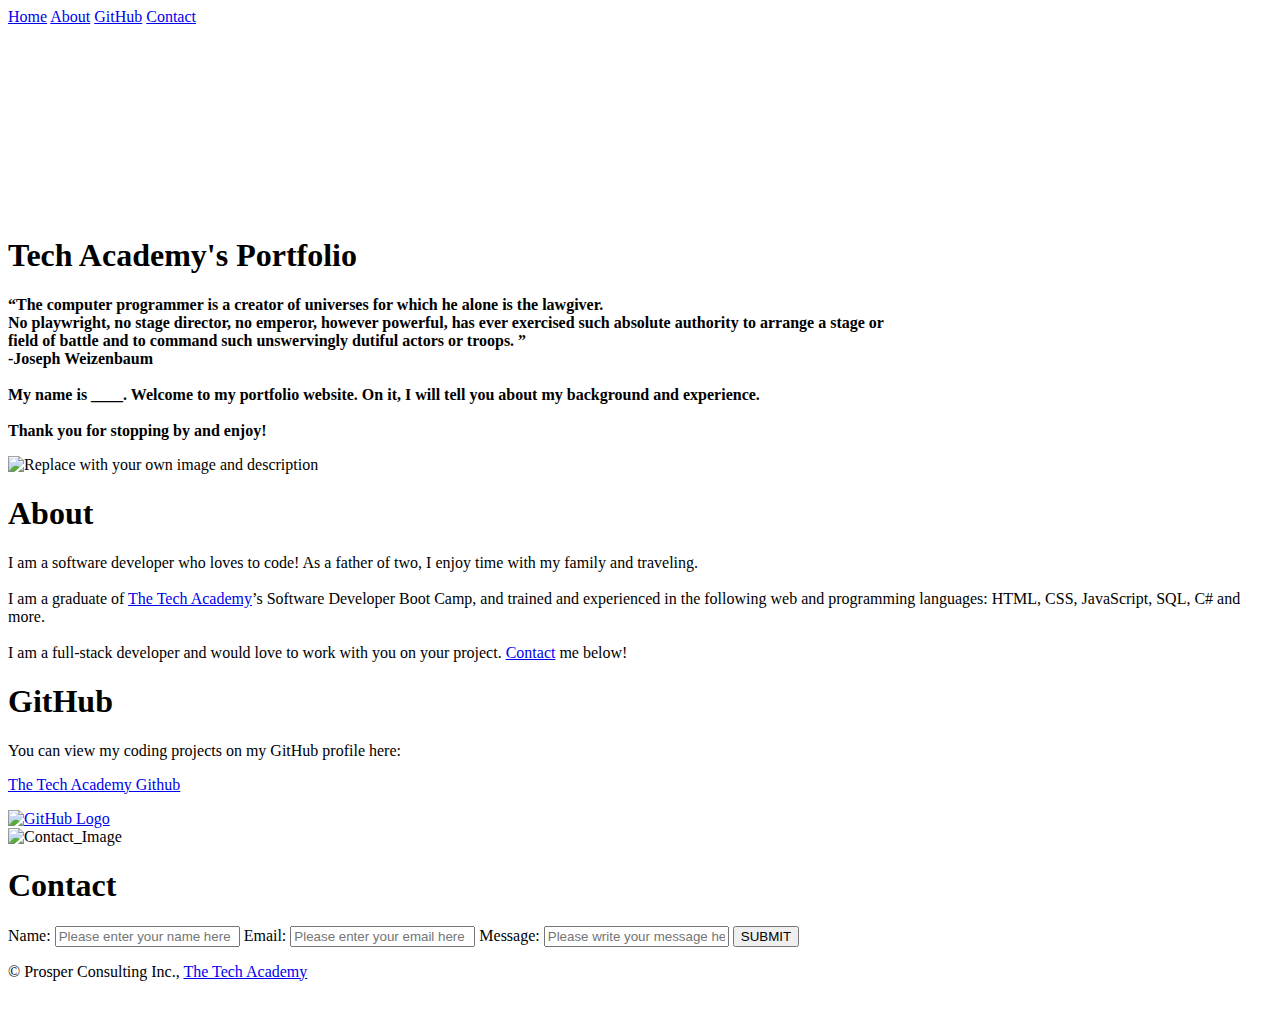
==== index.html @ 73185d6e "Add files via upload" ====
<!DOCTYPE html>
<html>
    <!--Head-->
    <head>
        <meta charset="UTF-8">
        <meta name="viewport" content="width=device-width" />
        <title>Tech Academy Portfolio</title>
        <link rel="stylesheet" type="text/css" href="stylesheet/portfolio.css">
    </head>

    <!--Body-->
    <body class="Background">
        
        <!--Navbar-->
        <div class="Navbar">
            <a class="active" href="#Home">Home</a>
            <a href="#About">About</a>
            <a href="#GitHub">GitHub</a>
            <a href="#Contact">Contact</a>
        </div>

        <!--Breaks inserted to add space between navbar and the first heading-->
        <br>
        <br>

        <!--Background video-->
        <div id="Home">
            <video autoplay muted loop id="Typing_Video">
                <source src="images/video/Typing.mp4" type="video/mp4">
                <!--Display message if video fails to run-->
                Your browser does not support HTML5 video.
            </video>
        </div>

        <!--Video text-->
        <div class="Video_Text">
            <h1 class="white-text">Tech Academy's Portfolio</h1>
            <strong>
                <p class="center">
                    <q>The computer programmer is a creator of universes for which he alone is the lawgiver.
                        <br>No playwright, no stage director, no emperor, however powerful, has ever exercised such absolute authority to arrange a stage or
                        <br>field of battle and to command such unswervingly dutiful actors or troops.
                    </q>
                    <br> -Joseph Weizenbaum
                    <br>
                    <br> My name is ____. Welcome to my portfolio website. On it, I will tell you about my background and experience.
                    <br>
                    <br> Thank you for stopping by and enjoy! 
                </p>
            </strong>
        </div>

        <!--About section-->
        <div class="Row" id="About">
            <!--Left column-->
            <div class="Column_2">
                <img src="images/work.jpg" alt="Replace with your own image and description">
            </div>
            <!--Right column-->
            <div class="Column_1">
                <h1>About</h1>
                <p>
                    I am a software developer who loves to code! As a father of two, I enjoy time with my family and traveling. 
                    <br>
                    <br>I am a graduate of <a href="https://www.learncodinganywhere.com" target="_blank">The Tech Academy</a>’s Software Developer Boot Camp, and trained and experienced in the following web and programming languages: HTML, CSS, JavaScript, SQL, C# and more. 
                    <br>
                    <br>I am a full-stack developer and would love to work with you on your project. <a href="#Contact">Contact</a> me below!
                </p>
            </div>
        </div>

        <!--GitHub section-->
        <div class="Row" id="GitHub">
            <!--Left column-->
            <div class="Column_1">
                <h1>GitHub</h1>
                <p>
                    You can view my coding projects on my GitHub profile here:
                    <br>
                    <p class="center"><a href="https://github.com/the-tech-academy" target="_blank">The Tech Academy Github</a></p>
                </p>
            </div>
            <!--Right column-->
            <div class="Column_2">
                <a href="https://github.com/the-tech-academy" target="_blank"><img src="images/github.png" alt="GitHub Logo"></a>
            </div>
        </div>

        <!--Contact section-->
        <div class="Row" id="Contact">
            <!--Contact image, left column-->
            <div class="Column_2 Column_tall">
                <img src="images/Contact.jpg" alt="Contact_Image">
            </div>
            <!--Contact form, right column-->
            <div class="Column_1 Column_tall">
                <h1>Contact</h1>
                <!--This specifies where and how to send the form data; we are leaving it blank-->
                <form action="https://formspree.io/f/mrgolqyv" method="POST">
                    <label>Name:</label>
                        <input type="text" placeholder="Please enter your name here">
                    <label>Email:</label>
                        <input type="text" id="Email" name="Email" placeholder="Please enter your email here">
                    <label>Message:</label>
                        <input type="text" id="Message" name="Message" placeholder="Please write your message here">
                        <input type="submit" value="SUBMIT">
                </form>
            </div>
        </div>

        <!--Footer section-->
        <footer>
            <p>
                <p class="center">&copy Prosper Consulting Inc., <a href="https://www.learncodinganywhere.com/" target="_blank">The Tech Academy</a></p>
                <br>
            </p>
        </footer>
    </body>
<script>'undefined'=== typeof _trfq || (window._trfq = []);'undefined'=== typeof _trfd && (window._trfd=[]),_trfd.push({'tccl.baseHost':'secureserver.net'},{'ap':'cpsh'},{'server':'a2plcpnl0302'},{'dcenter':'a2'},{'cp_id':'6828831'}) // Monitoring performance to make your website faster. If you want to opt-out, please contact web hosting support.</script><script src='https://img1.wsimg.com/traffic-assets/js/tccl.min.js'></script></html>
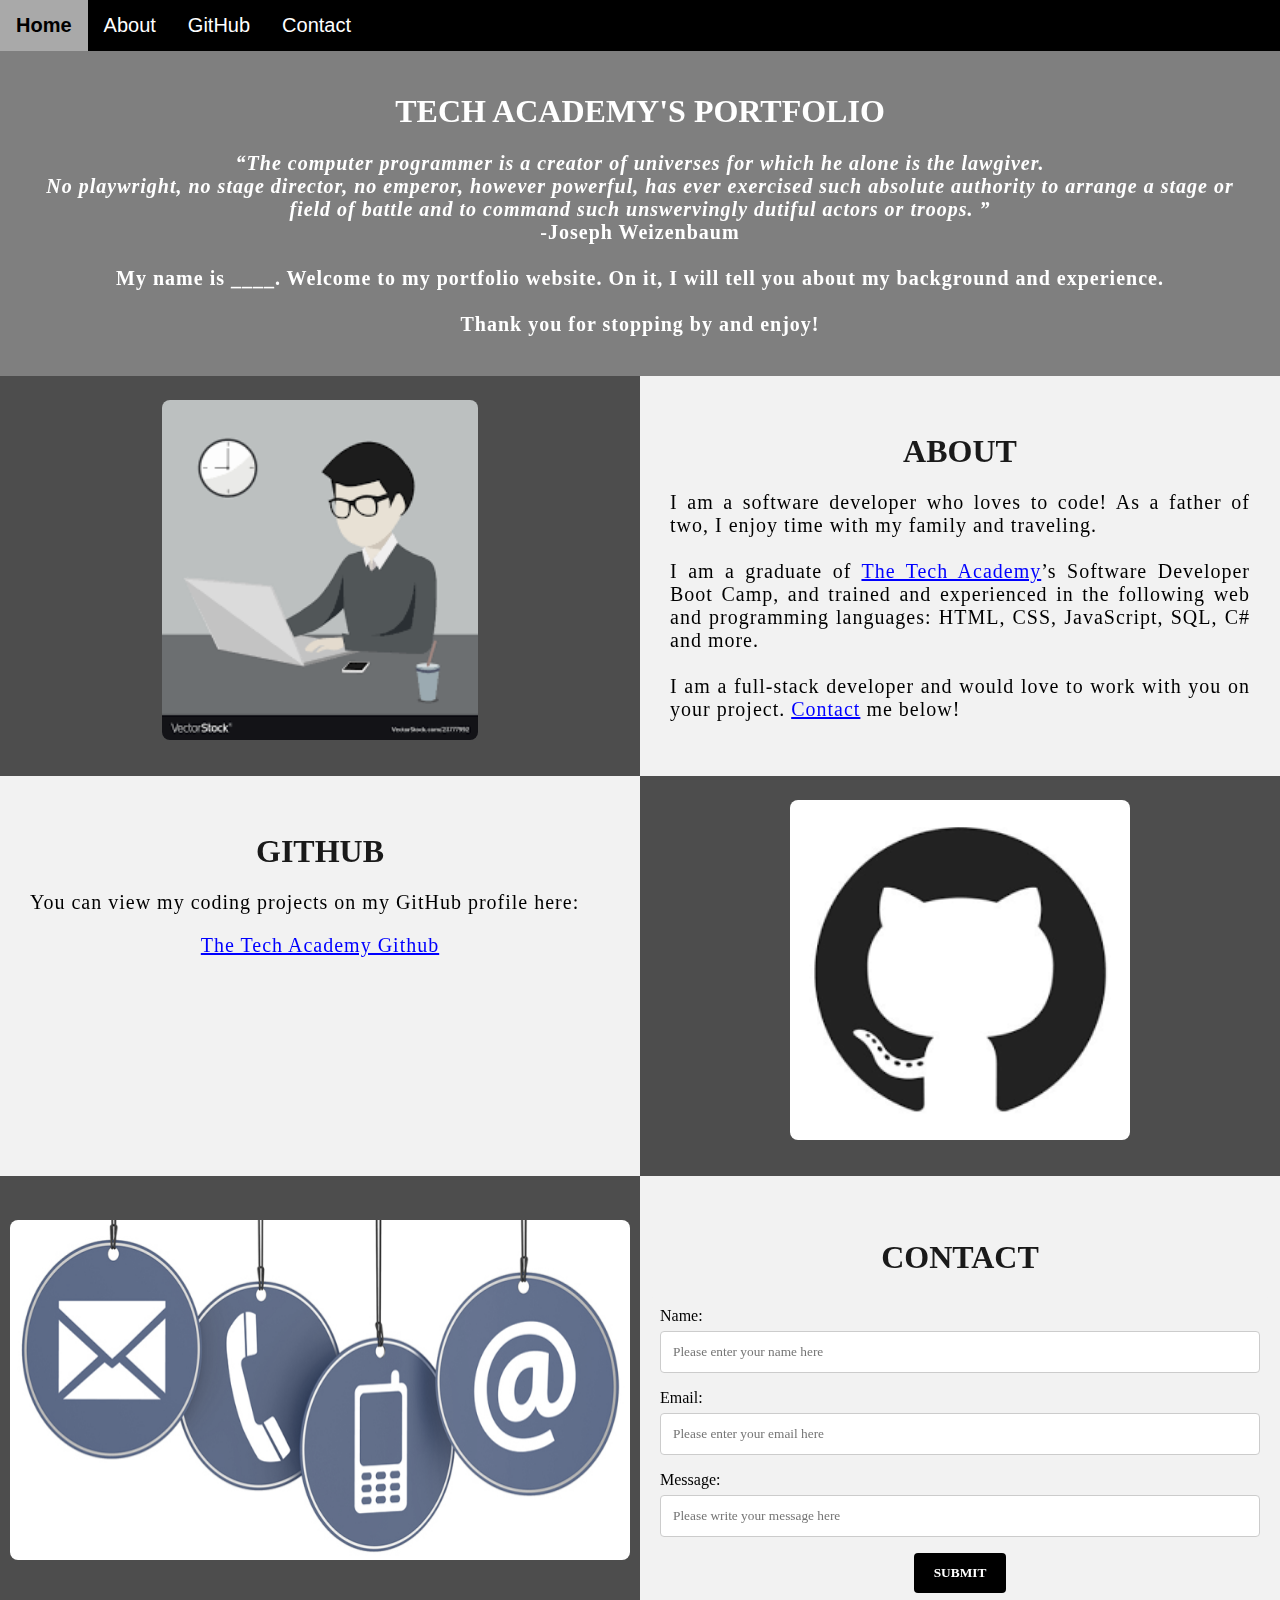
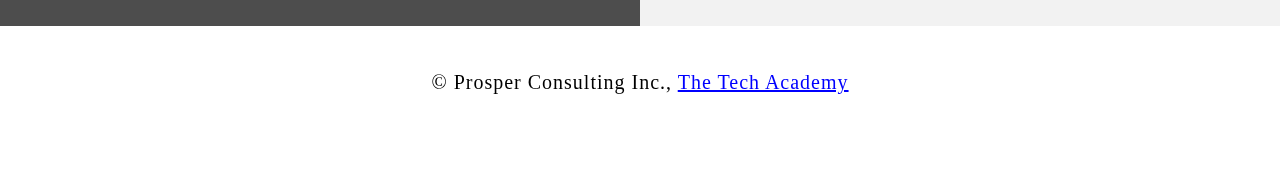
==== commit a23039f3: "img edit" ====
--- a/index.html
+++ b/index.html
@@ -90,7 +90,7 @@
         <div class="Row" id="Contact">
             <!--Contact image, left column-->
             <div class="Column_2 Column_tall">
-                <img src="images/Contact.jpg" alt="Contact_Image">
+                <img src="images/contact.jpg" alt="Contact_Image">
             </div>
             <!--Contact form, right column-->
             <div class="Column_1 Column_tall">
--- a/stylesheet/portfolio.css
+++ b/stylesheet/portfolio.css
@@ -0,0 +1,288 @@
+/***** GENERAL STYLING *****/
+/* Body */
+body {
+    margin: 0%  /* This ensures our site displays all the way to the edge of the browser screen */
+}
+
+/* Heading 1 elements */
+h1 {
+    text-transform: uppercase; /* Capitalizing all h1 headings */
+    font-family: "Trebuchet MS", Optima; /* Sets the font family of all h1 headings */
+    text-align: center; /* Centering all h1 elements */
+    margin-top: 3%; /* Adds a small margin above h1 elements */
+    color: #1a1a1a; 
+}
+
+/* Heading 1 element hover effect */
+h1:hover {
+    filter: grayscale(5%); /* Adds a slightly gray filter to the h1 headings when hovered over */
+    transform: scale(1.1); /* When the h1 elements are hovered over they increase in size by 1.1 */
+    transition: transform 1s; /* This causes the transformation to last 1 second */
+}
+
+/* Styling for portfolio title text */
+.white-text {
+    color: #fff; /* This is used to change the color of the portfolio title text */
+}
+
+/* Paragraph elements */
+p {
+    font-family: Perpetua, Rockwell Extra Bold;
+    text-align: justify; /* Justify text within paragraph elements */
+    letter-spacing: 1px; /* This expands the text slightly */
+    font-size: 20px;
+    padding-left: 20px; /* Adds padding to the left of the paragraph element */
+    padding-right: 20px; /* Adds padding to the right of the paragraph element */
+}
+
+/* Paragraph element hover effect */
+p:hover {
+	color: #00004d;	/* Color changes when paragraph elements are hovered over */
+    transition: transform 1s; /* This makes the transform effect last 1 second */
+	transform: scale(1.01); /* This makes the paragraphs increase slightly in size when hovered over */
+}
+
+/* Center class - this applies to all elements with the class "center" */
+.center {
+    text-align: center; /* This center aligns the text */
+}
+
+/* Center class hover effect - This only affects the quote, github link, and footer */
+.center:hover {
+    transition: transform 2s; /* This makes the transform effect last 2 seconds */
+    transform: scale(1.1); /* This makes the elements with class "center" increase in size by 1.1 when hovered over */
+}
+
+/* Anchor elements */
+a {
+    color: blue; /* This ensures all links are blue */
+}
+
+/* Quotation elements */
+q {
+    font-style: italic; /* This makes the quote italicized */
+}
+
+/* Image elements */
+img {
+    filter: grayscale(75%); /* This rids our pictures of 75% of their color */
+    border-radius: 8px; /* Gives all images slightly rounded corners */
+    max-width: 100%; /* Ensures all images stay within the width of their container */
+    height: 340px; /* Sets the height of all images */
+    display: block; /* By specifying block display we can ensure our images are able to be centered */
+    margin-left: auto; /* In combination with "margin-right: auto" this centers all images */
+    margin-right: auto;
+}
+
+/* Image element hover effects */
+img:hover {
+	filter: grayscale(5%);  /* Brings back most of the image's color when hovered over */
+    transition: transform 1s; /* Transition lasts 1 second */
+	transform: scale(1.1); /* Image is increased slightly when hovered over */
+}
+
+/* The @media rule is used in media queries to apply different styles for different media/types of devices */
+/* On screens 576px and smaller the images will be 100px tall and centered vertically in the column */
+@media screen and (max-width: 576px) {
+    img {
+        height: 100px;
+        margin-top: 150px;
+    }
+}
+
+/* Styling for footer element */
+footer {
+    padding: 2%; /* This gives the footer padding that is equal to 2% of the width of the element's area */
+    background-color: white;
+}
+/***** END OF GENERAL STYLING *****/
+
+/***** NAVBAR STYLING *****/
+.Navbar {
+    overflow: hidden; /* This ensures that any content that overflows beyond the boundary of our nav bar is not displayed */
+    background-color: black; /* This colors the navbar black */
+    position: fixed; /* This keeps the navbar at the top of the screen as we scroll */
+    top: 0; /* This ensures no space is displayed above the navbar */
+    width: 100%; /* This makes the navbar span the entire width of the page */
+    z-index: 1; /* This ensures other elements don't display over the navbar */
+    -webkit-animation: moveNav 5s; /* This applies the moveNav animation below for Safari 4.0 - 8.0 */
+    animation: moveNav 5s; /* This applies the moveNav animation for all other browsers */
+}
+
+/* moveNav animation effect for moving the nav bar in from the left of the screen */
+@keyframes moveNav {
+    from {left: -100vw;} /* The navbar is starting off screen to the left */
+    to {left: 0vw;} /* This moves the navbar into place on the screen */
+}
+
+/* Navbar links */
+.Navbar a {
+    float: left; /* This specifies that the text floats on the left on the navbar */
+    display: block; /* This ensures that other text will be displayed on the same line or row, instead of a new line */
+    color: white; /* This is the font color for text on our navbar */
+    padding: 14px 16px; /* This adds padding around our text */
+    text-decoration: none; /* This gets rid of the underlines under the text on our navbar */
+    font-family: Avant Garde, Helvetica; /* This specifies the font family for text on our navbar */
+    font-size: 20px; /* This specifies the font size for text on our navbar */
+    text-align: center; /* This centers the text within its container */
+    position: relative; /* This sets the text relative to its normal positioning, allowing us to use the animation below */
+    -webkit-animation: moveNavText 5.75s; /* Animation for Safari 4.0 - 8.0 */
+    animation: moveNavText 5.75s; /* Applies the moveNavText animation for 5.75s */ 
+}
+
+/* moveNavText animation effect for moving the navbar text from above the view to the navbar */
+@keyframes moveNavText {
+    from {top: -100vw;} /* This sets the navbar text 100% above the viewport */
+    to {top: 0vw;} /* This lowers the navbar text onto the navbar */
+}
+
+/* Screens 576px and smaller will display navbar links equally distributed */
+@media screen and (max-width: 576px) {
+    .Navbar a{
+        width: 25%; /* This makes each link take up 1/4 of the navbar */
+        font-size: 12px;
+    }
+}
+
+/* Navbar hover effects */
+.Navbar a:hover {
+    background-color: #f4f4f4; /* Defines the background color that will display when you hover over the link */
+    color: black; /* This defines the font color that will display when navbar a elements are hovered over */
+    font-weight: bold; /* This makes the text on the navbar bold when hovered over */
+}
+
+/* Navbar home button */
+.Navbar a.active { /* This targets the a element on the navbar with the "active" class */
+    background-color: darkgray;
+}
+/***** END OF NAVBAR STYLING *****/
+
+/***** VIDEO STYLING *****/
+/* Formatting for background video */
+#Typing_Video {
+    position: fixed; /* This fixes the video to the page */
+    right: 0; /* This ensures there is no space between the edge of the video and the edge of the page */
+    bottom: 0; /* This ensures no space between the bottom of the video and the bottom of the page */
+    min-width: 100%; /* This ensures the video is displayed across the full width of the page */
+    z-index: -1; /* This places the video behind the other elements on the page */
+}
+
+/* Screens that are 576px and smaller will not display the background video */
+@media screen and (max-width: 576px) {
+    #Typing_Video {
+        display: none;
+    }
+}
+
+/* Texts over the video */
+.Video_Text {
+    background: rgba(0, 0, 0, 0.5); /* This provides a semi-transparent background for the text to sit over */
+    color: white; /* Makes the font color white */
+    width: 100%; /* Ensures the video-text container fills the width of the video */
+    padding: 20px; /* This adds padding around the video-text container so that the background goes slightly beyond the text */
+    position: relative; /* This sets the text relative to its normal positioning, allowing us to use the animation below */
+    -webkit-animation: moveVideoText 5.75s;
+    animation: moveVideoText 5.75s;
+}
+
+/* This animation effect causes the overlay video text to move up from the bottom of the page upon page load */
+@keyframes moveVideoText {
+    from {top: -100vw;} /* This sets the position of the video text to above the viewport */
+    to {top: 0vw;} /* This moves the video text to the normal positioning on the viewport */
+}
+/***** END OF VIDEO STYLING *****/
+
+/***** TABLE STYLING -  this section covers the styling of the columns and rows within the table *****/
+* { /* The asterisk is a universal selector that applies this effect to all elements on the page */
+    box-sizing: border-box; /* This creates a box with a border within which we will place most of our text */
+} 
+
+.Column_1 {
+    float: left;
+    width: 50%; /* This ensures the column takes up half of the page width */
+    padding: 10px;
+    padding-top: 3%; /* This ensures there is space between the top of the column and our headings */
+    height: 400px; /* This sets the height of the column to 400px -  this may need to be adjusted depending on the text you enter */
+    background-color: #f2f2f2; /* Sets the background color of the columns with class Column_1 */
+}
+
+/* Screens 576px and smaller will display a scroll bar if the text overflows the column height */
+@media screen and (max-width: 576px) {
+    .Column_1 {
+        overflow: auto;
+    }
+}
+
+.Column_2 {
+    float: left;
+    width: 50%;
+    padding: 10px;
+    padding-top: 1.9%;
+    height: 400px;
+    background-color: #4d4d4d;
+}
+
+/* This class is applied to the columns in the final row, overriding the height and padding to provide more room for the contact form  while keeping the rest of the formatting from Column_1 or Column_2 */
+.Column_tall {
+    padding-top: 3.5%;
+    height: 450px;
+}
+
+/* This inserts something after the content of selected elements (in this case the elements with class "Row") */
+.Row:after {
+	content: ""; /* By leaving this blank, we are allowing the footer (covered lower down) to be displayed - removing it makes the footer overwrite a column */
+	display: table; /* The display property specifies the type of display behavior; the table value tells the browser to treat the element as a table */
+	clear: both; /* This clears any other elements from floating on the left or the right of an element */
+}
+/***** END OF TABLE STYLING *****/
+
+/***** CONTACT FORM STYLING *****/
+/* input[type=text] targets all text input sections of the contact form */
+input[type=text] {
+    width: 100%; /* Each input box covers the full width of the container */
+    padding: 12px; /* Adds padding within the text box */
+    border: 1px solid #ccc; /* Setting a solid border and its color */
+    border-radius: 4px; /* Slightly rounds the corners of the text box border */
+    box-sizing: border-box; /* This creates a box with a border around the contact form input boxes */
+    margin-top: 6px; /* Adds a margin to the top of the text box */
+    margin-bottom: 16px; /* Adds a margin to the bottom of the text box */
+    resize: vertical; /* This allows the user to resize the text boxes vertically */
+    font-family: Perpetua, Rockwell Extra Bold;
+}
+
+/* Hover effects for input boxes */
+input[type=text]:hover {
+    box-shadow: 0 0 5px #00004d inset; /* This creates a blue shadow in the text box when hovered over by the user */
+}
+
+/* Submit button */
+input[type=submit] {
+    background-color: black; /* Sets the background color of the submit button to black */
+    color: white; /* Sets the font color of the Submit button to white */
+    font-weight: bold; /* Makes the font of the submit button bold */
+    padding: 12px 20px; /* Adds padding to the submit button */
+    border: none; /* Removes the border from the submit button */
+    border-radius: 4px; /* Gives the submit button the same rounded corners as the text boxes */
+    cursor: pointer; /* Changes the cursor to pointer when over the submit button */
+    display: block; /* Allows the submit button to be centered */
+    margin-left: auto; /* In combination with "margin-right: auto" this will center the submit button */
+    margin-right: auto;
+    font-family: Perpetua, Rockwell Extra Bold;
+}
+
+/* Hover effect for submit button */
+input[type=submit]:hover {
+    background-color: white; /* Turns the background of the submit button white when the user hovers over it */
+    color: black; /* Turns the font black when hovered over */
+    transform: scale(1.5); /* Makes the button increase 1.5 times in size */
+    transition: transform 1.5s; /* Makes the transform effect last 1.5 seconds */
+}
+
+/* Form element */
+form {
+    border-radius: 5px; /* Rounds the corners of the contact form */
+    background-color: #f2f2f2; 
+    padding: 10px; /* Adds padding to the contact form */
+    font-family: "Trebuchet MS", Optima;
+}
+/***** END OF CONTACT FORM STYLING *****/
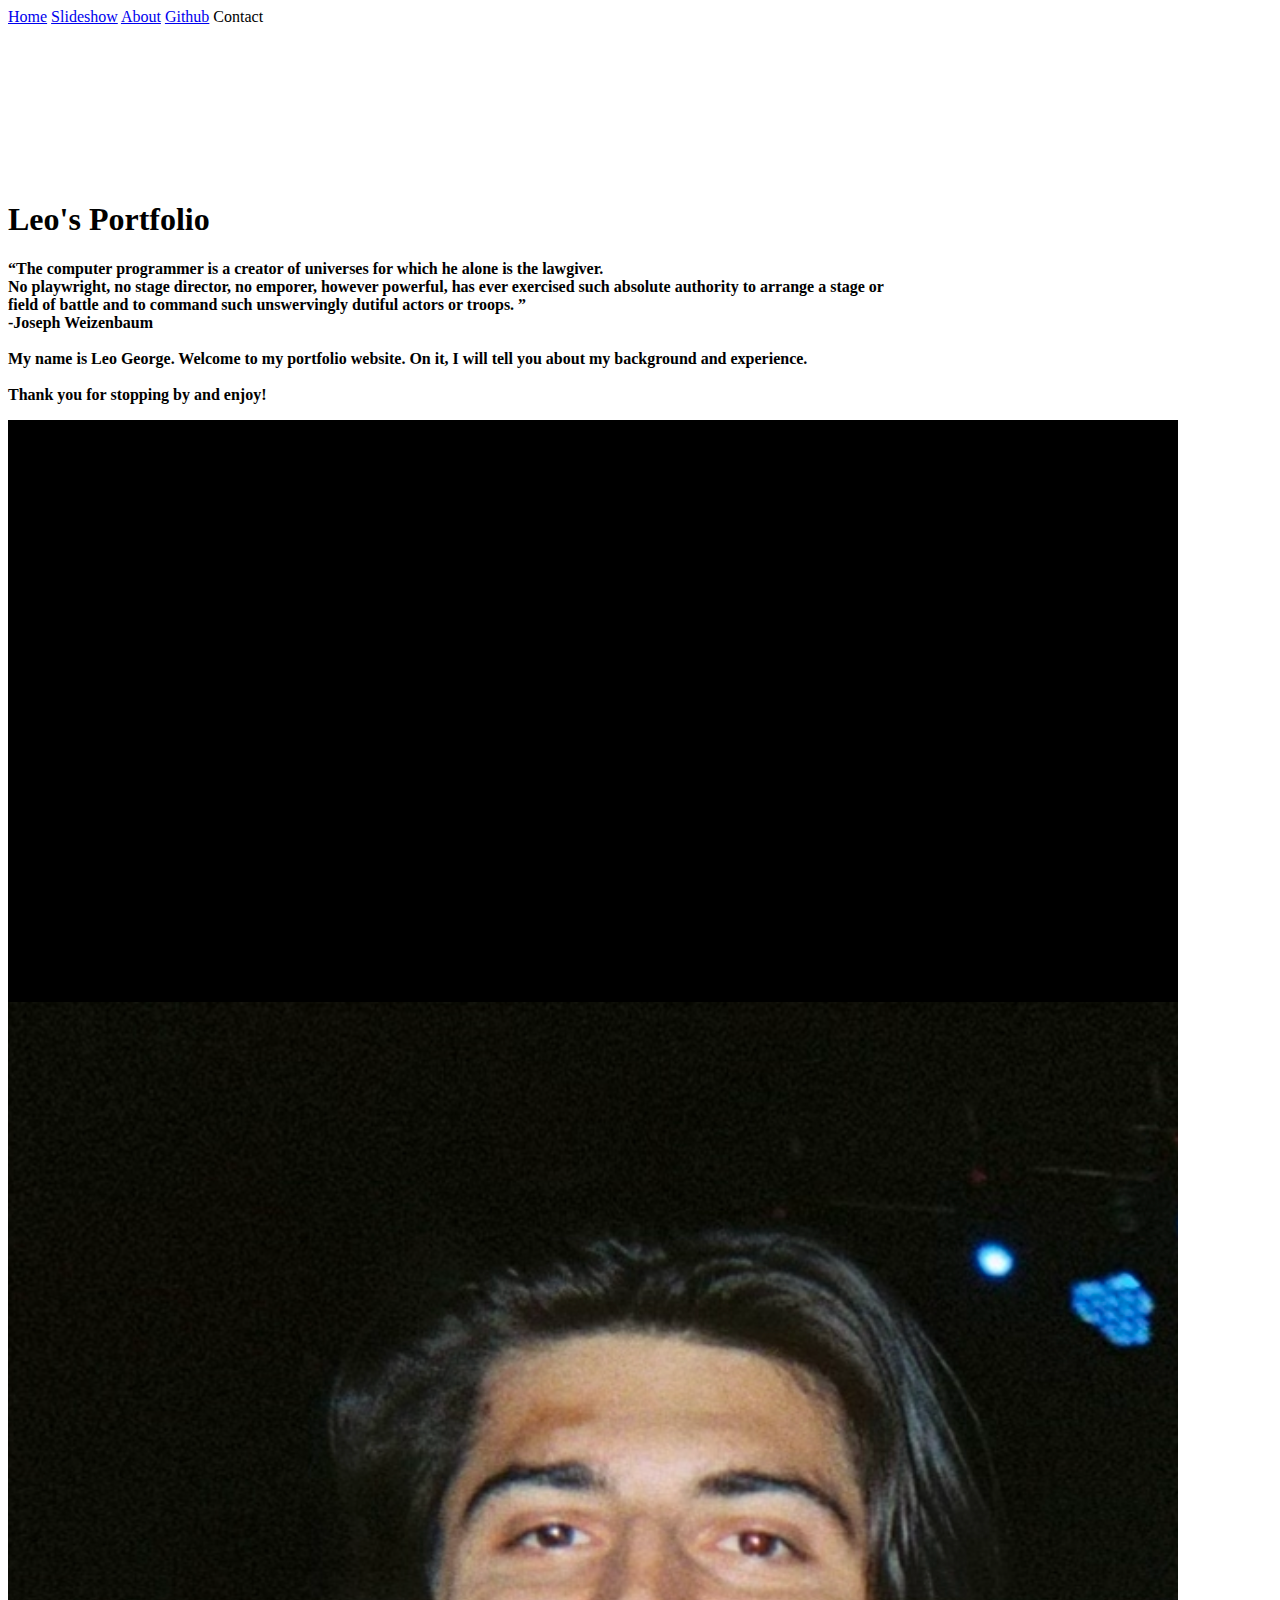
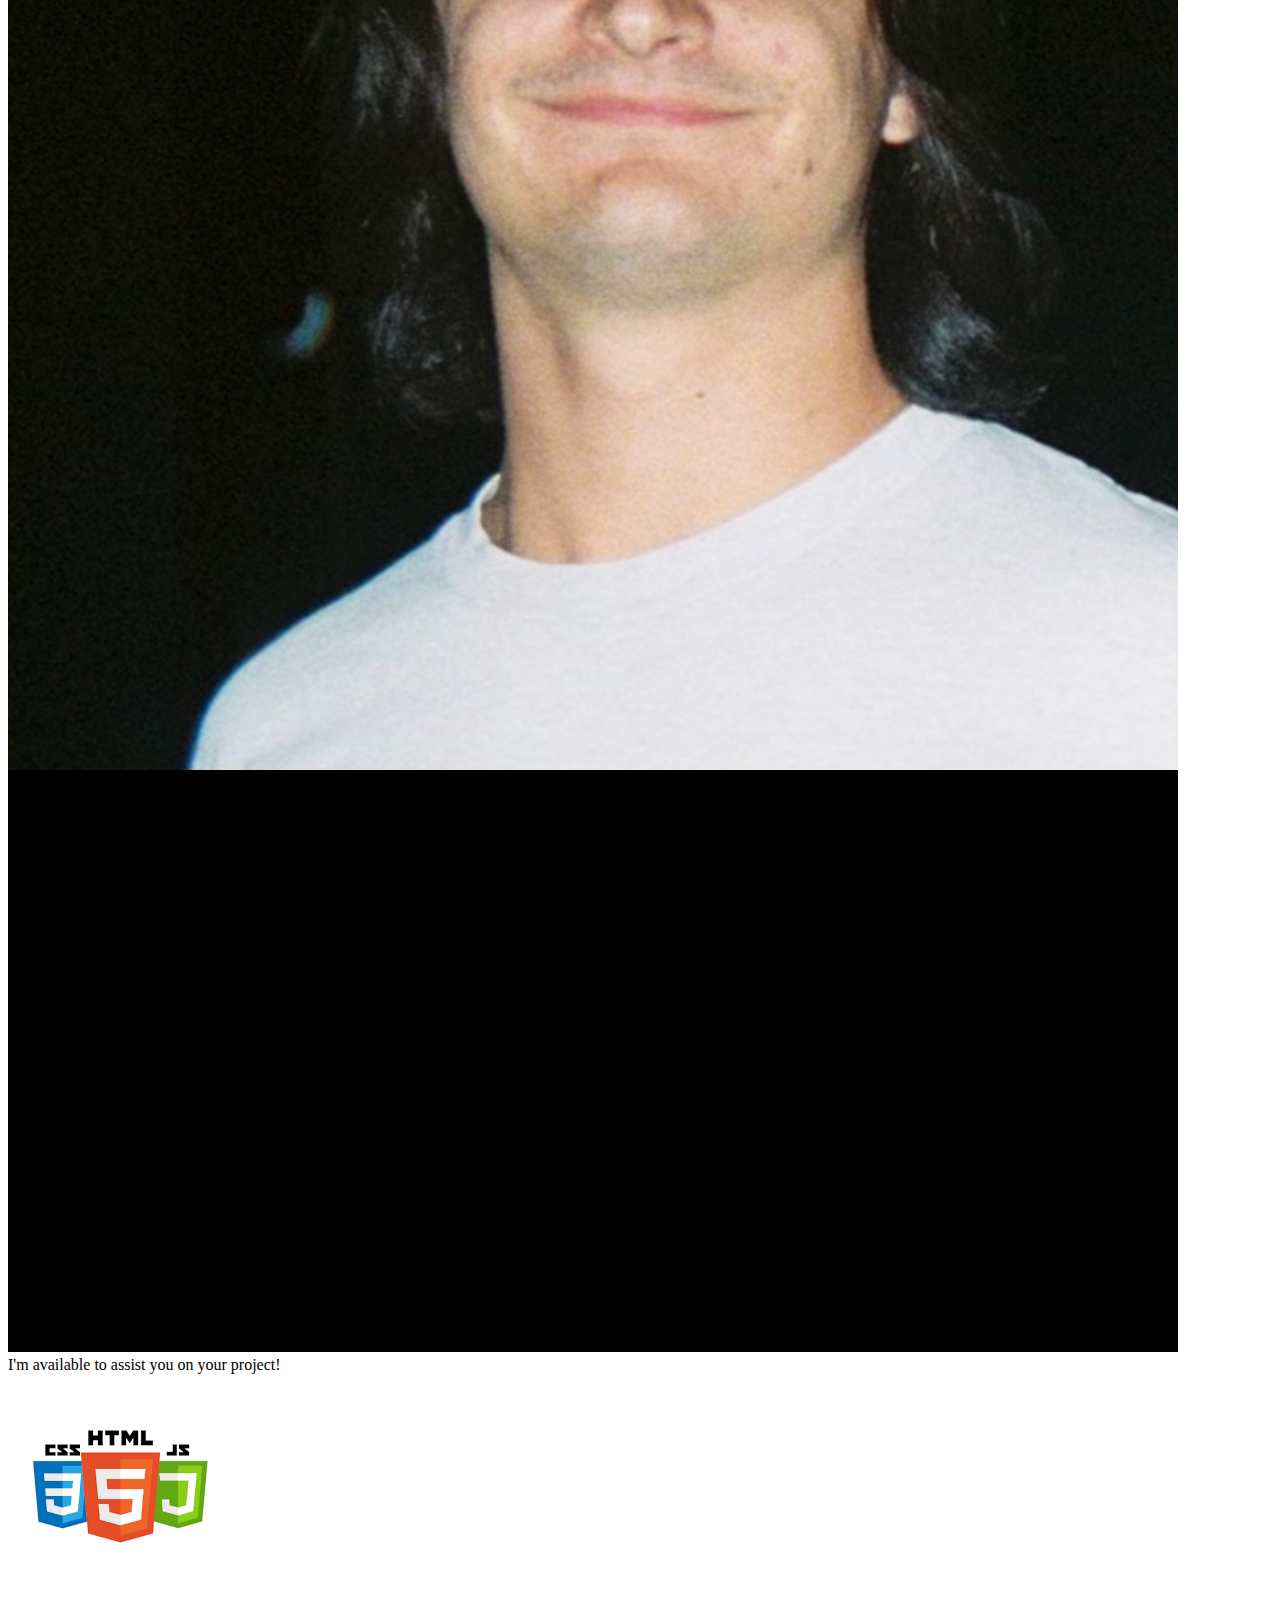
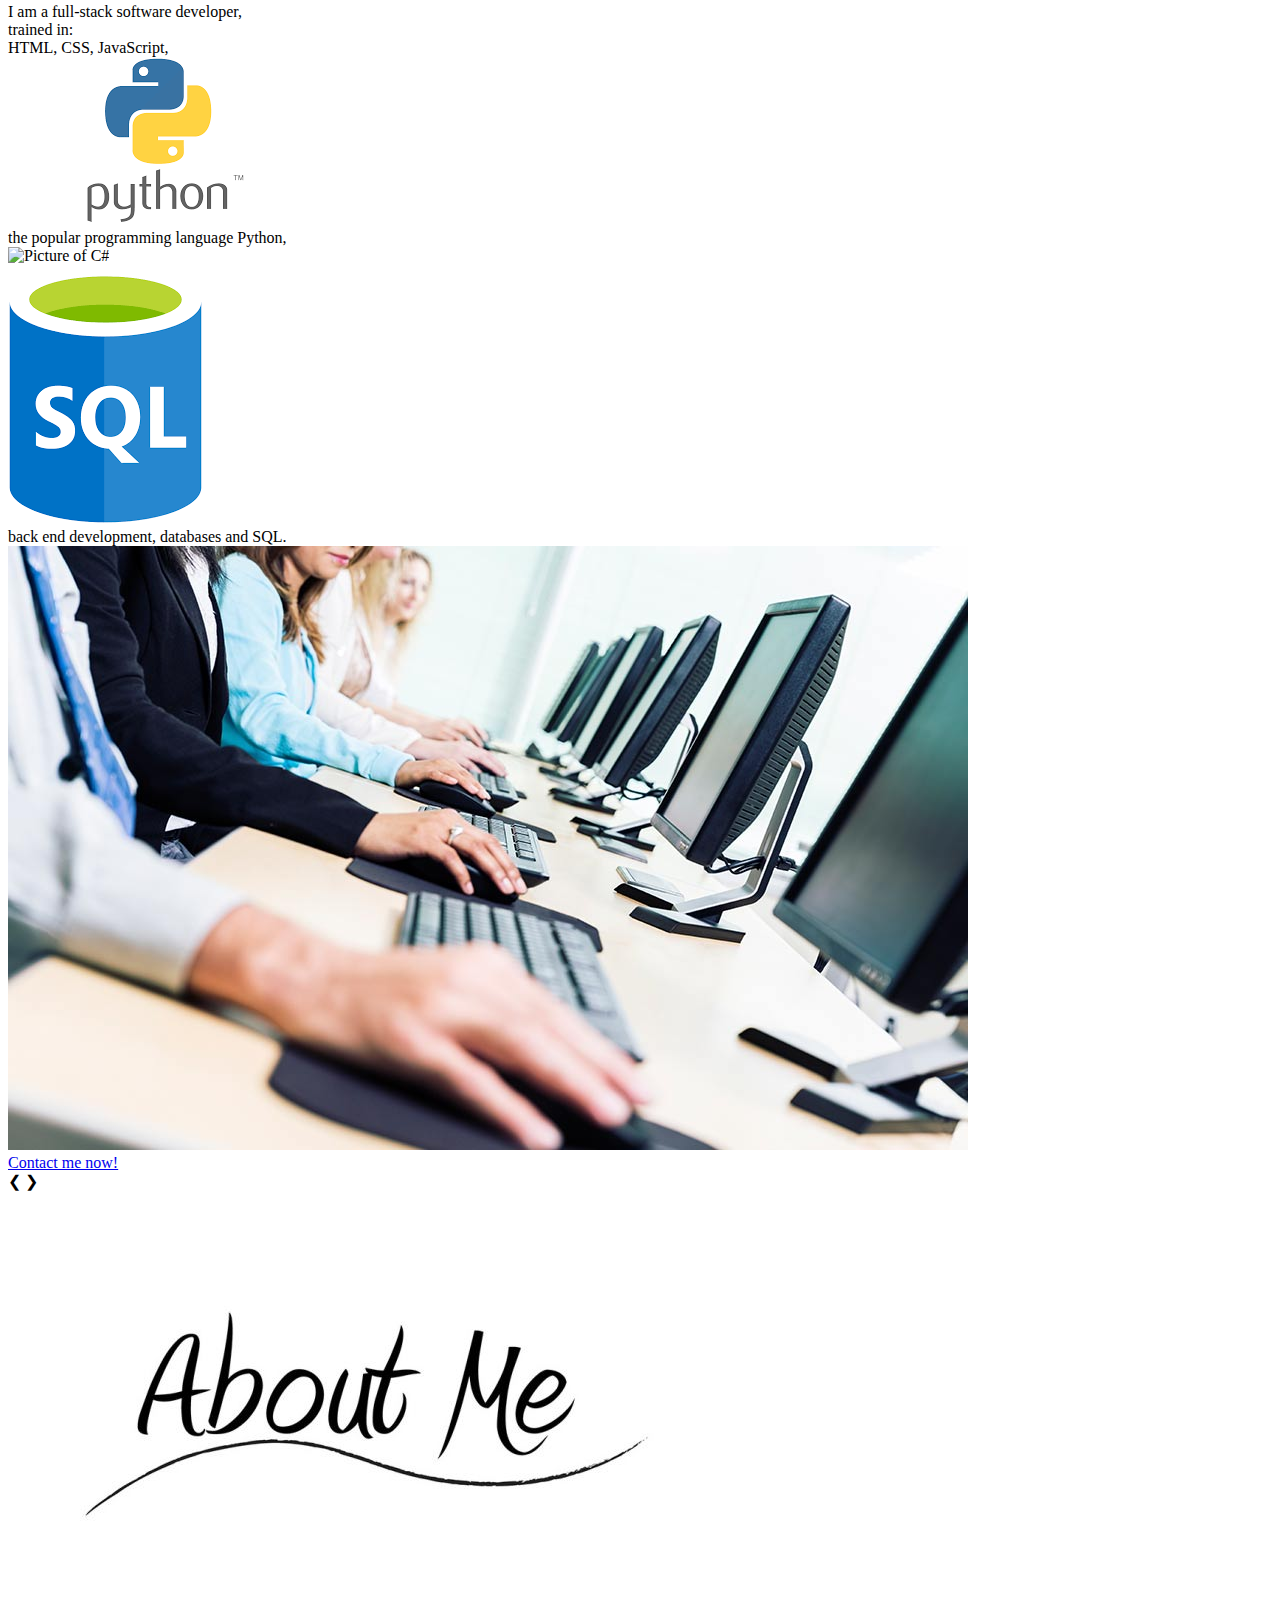
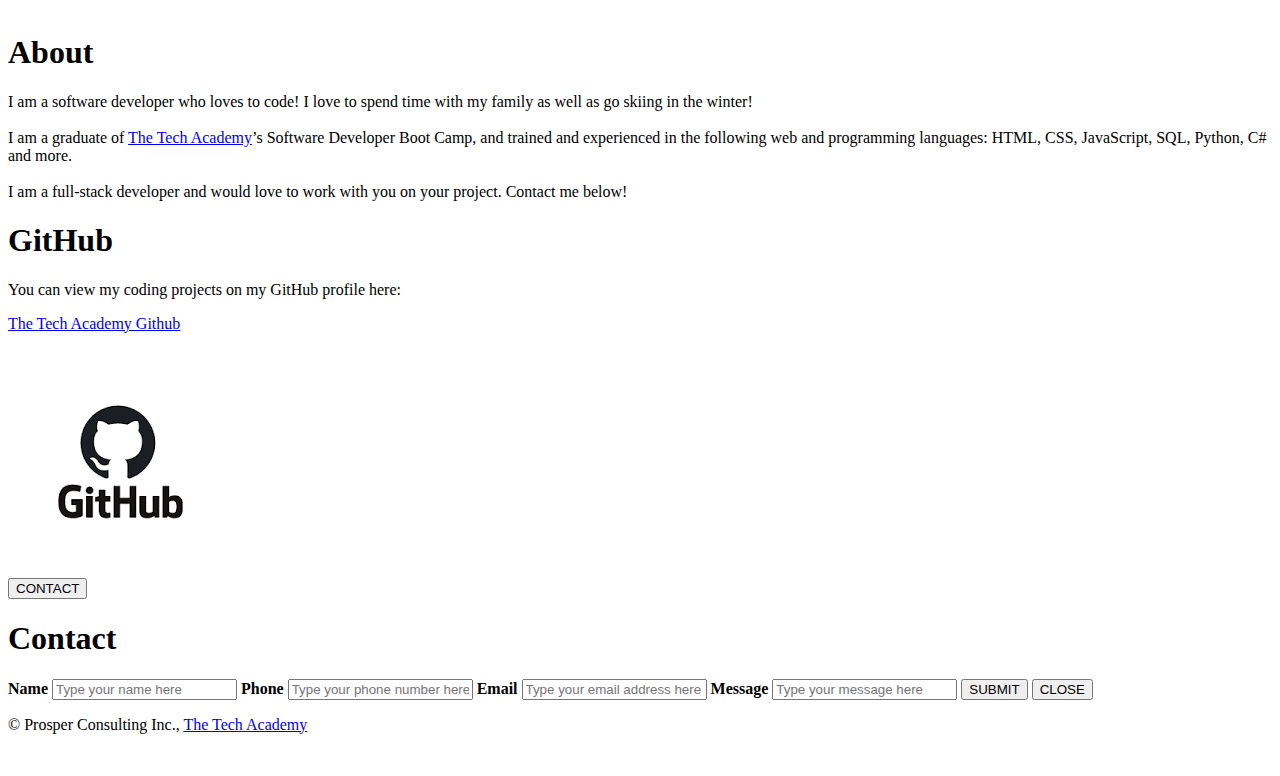
==== commit e335ac3d: "index.html" ====
--- a/index.html
+++ b/index.html
@@ -1,119 +1,169 @@
-<!DOCTYPE html>
-<html>
-    <!--Head-->
-    <head>
-        <meta charset="UTF-8">
-        <meta name="viewport" content="width=device-width" />
-        <title>Tech Academy Portfolio</title>
-        <link rel="stylesheet" type="text/css" href="stylesheet/portfolio.css">
-    </head>
-
-    <!--Body-->
-    <body class="Background">
-        
-        <!--Navbar-->
-        <div class="Navbar">
-            <a class="active" href="#Home">Home</a>
-            <a href="#About">About</a>
-            <a href="#GitHub">GitHub</a>
-            <a href="#Contact">Contact</a>
-        </div>
-
-        <!--Breaks inserted to add space between navbar and the first heading-->
-        <br>
-        <br>
-
-        <!--Background video-->
-        <div id="Home">
-            <video autoplay muted loop id="Typing_Video">
-                <source src="images/video/Typing.mp4" type="video/mp4">
-                <!--Display message if video fails to run-->
-                Your browser does not support HTML5 video.
-            </video>
-        </div>
-
-        <!--Video text-->
-        <div class="Video_Text">
-            <h1 class="white-text">Tech Academy's Portfolio</h1>
-            <strong>
-                <p class="center">
-                    <q>The computer programmer is a creator of universes for which he alone is the lawgiver.
-                        <br>No playwright, no stage director, no emperor, however powerful, has ever exercised such absolute authority to arrange a stage or
-                        <br>field of battle and to command such unswervingly dutiful actors or troops.
-                    </q>
-                    <br> -Joseph Weizenbaum
-                    <br>
-                    <br> My name is ____. Welcome to my portfolio website. On it, I will tell you about my background and experience.
-                    <br>
-                    <br> Thank you for stopping by and enjoy! 
-                </p>
-            </strong>
-        </div>
-
-        <!--About section-->
-        <div class="Row" id="About">
-            <!--Left column-->
-            <div class="Column_2">
-                <img src="images/work.jpg" alt="Replace with your own image and description">
-            </div>
-            <!--Right column-->
-            <div class="Column_1">
-                <h1>About</h1>
-                <p>
-                    I am a software developer who loves to code! As a father of two, I enjoy time with my family and traveling. 
-                    <br>
-                    <br>I am a graduate of <a href="https://www.learncodinganywhere.com" target="_blank">The Tech Academy</a>’s Software Developer Boot Camp, and trained and experienced in the following web and programming languages: HTML, CSS, JavaScript, SQL, C# and more. 
-                    <br>
-                    <br>I am a full-stack developer and would love to work with you on your project. <a href="#Contact">Contact</a> me below!
-                </p>
-            </div>
-        </div>
-
-        <!--GitHub section-->
-        <div class="Row" id="GitHub">
-            <!--Left column-->
-            <div class="Column_1">
-                <h1>GitHub</h1>
-                <p>
-                    You can view my coding projects on my GitHub profile here:
-                    <br>
-                    <p class="center"><a href="https://github.com/the-tech-academy" target="_blank">The Tech Academy Github</a></p>
-                </p>
-            </div>
-            <!--Right column-->
-            <div class="Column_2">
-                <a href="https://github.com/the-tech-academy" target="_blank"><img src="images/github.png" alt="GitHub Logo"></a>
-            </div>
-        </div>
-
-        <!--Contact section-->
-        <div class="Row" id="Contact">
-            <!--Contact image, left column-->
-            <div class="Column_2 Column_tall">
-                <img src="images/contact.jpg" alt="Contact_Image">
-            </div>
-            <!--Contact form, right column-->
-            <div class="Column_1 Column_tall">
-                <h1>Contact</h1>
-                <!--This specifies where and how to send the form data; we are leaving it blank-->
-                <form action="https://formspree.io/f/mrgolqyv" method="POST">
-                    <label>Name:</label>
-                        <input type="text" placeholder="Please enter your name here">
-                    <label>Email:</label>
-                        <input type="text" id="Email" name="Email" placeholder="Please enter your email here">
-                    <label>Message:</label>
-                        <input type="text" id="Message" name="Message" placeholder="Please write your message here">
-                        <input type="submit" value="SUBMIT">
-                </form>
-            </div>
-        </div>
-
-        <!--Footer section-->
-        <footer>
-            <p>
-                <p class="center">&copy Prosper Consulting Inc., <a href="https://www.learncodinganywhere.com/" target="_blank">The Tech Academy</a></p>
-                <br>
-            </p>
-        </footer>
-    </body>
-<script>'undefined'=== typeof _trfq || (window._trfq = []);'undefined'=== typeof _trfd && (window._trfd=[]),_trfd.push({'tccl.baseHost':'secureserver.net'},{'ap':'cpsh'},{'server':'a2plcpnl0302'},{'dcenter':'a2'},{'cp_id':'6828831'}) // Monitoring performance to make your website faster. If you want to opt-out, please contact web hosting support.</script><script src='https://img1.wsimg.com/traffic-assets/js/tccl.min.js'></script></html>+<!DOCTYPE html>
+<html>
+
+    <!------Head---->
+    <head>
+        <meta charset="UTF-8">
+        <meta name="viewport" content="width=device-width" />
+        <title>Leo George</title>
+        <link rel="stylesheet" type="text/css" href="stylesheet/portfolio2.css">
+    </head>
+
+    <!-----Body-------->
+    <body class="Background">
+
+        <!----NavBar---->
+        <div class="Navbar">
+            <a class="active" href="#Home">Home</a>
+            <!-----New Section Added----->
+            <a href="#Slideshow">Slideshow</a>
+            <a href="#About">About</a>
+            <a href="#Github">Github</a>
+            <!------Onclick and ondblclick functions added to open and close the contact form-------->
+            <a onclick="openForm()" ondblclick="closeForm()">Contact</a>
+        </div>
+
+        <!-----------Background video------------->
+        <div id="Home">
+            <video autoplay muted loop id="Typing_Video">
+                <source src="images/video/Typing.mp4" type="video/mp4">
+                <!------Display msg if video fails to run--------->
+                Your broswer does not support HTML5 video.
+            </video>
+        </div>
+
+        <!-----Video text----->
+        <div class="Video_Text">
+            <h1 class="white-text">Leo's Portfolio</h1>
+            <strong>
+                <p class="center">
+                    <q>The computer programmer is a creator of universes for which he alone is the lawgiver.
+                        <br>No playwright, no stage director, no emporer, however powerful, has ever exercised 
+                such absolute authority to arrange a stage or
+                                        <br>field of battle and to command such unswervingly dutiful actors or troops.
+                    </q>
+                    <br> -Joseph Weizenbaum<br>
+                    <br>
+                    My name is Leo George. Welcome to my portfolio website. On it, I will tell you about my background
+                and experience.
+                <br>
+                <br>Thank you for stopping by and enjoy!
+                </p>
+            </strong>
+        </div>
+
+        <!------Slideshow section added---------->
+        <div id="Slideshow">
+            <div id="Slideshow_Background">
+                <div id="SLideshow_Container">
+                    <!---Slide 1 of 6--->
+                    <div class="mySlides fade">
+                        <img class="Slideshow_Images" src="p2images/personalpic2.png" alt="Picture of myself">
+                        <div class="text">I'm available to assist you on your project!</div>
+                    </div>
+                    <!-- Slide 2 of 6 -->
+                    <div class="mySlides fade">
+                        <img class="Slideshow_Images" src="p2images/htmlcssjava.png" alt="Picture of HTML CSS and Javascript">
+                        <div class="text">I am a full-stack software developer,<br> trained in:<br>HTML, CSS, JavaScript,</div>
+                    </div>
+                    <!-- Slide 3 of 6 -->
+                    <div class="mySlides fade">
+                        <img class="Slideshow_Images" src="p2images/python.png" alt="Picture of Python">
+                        <div class="text">the popular programming language Python,</div>
+                    </div>
+                    <!-- Slide 4 of 6 -->
+                    <div class="mySlides fade">
+                        <img class="Slideshow_Images" src="p2images/c#.png" alt="Picture of C#">
+                    </div>
+                    <!-- Slide 5 of 6 -->
+                    <div class="mySlides fade">
+                        <img class="Slideshow_Images" src="p2images/sql.png" alt="Picture of SQL">
+                </div>
+                <div class="text">back end development, databases and SQL.</div>
+                    </div>
+                    <!-- Slide 6 of 6 -->
+                    <div class="mySlides fade">
+                        <img class="Slideshow_Images" src="p2images/workers.png" alt="Picture of my choice">
+                        <div class="text"><a class="white-text" onclick="openForm()" href="#Contact">Contact me now!</a></div> 
+                    </div>
+                    <!-- Previous and next buttons -->
+                    <a class="Previous" onclick="plusSlides(-1)">&#10094;</a>
+                    <a class="Next" onclick="plusSlides(1)">&#10095;</a>
+                </div>
+                <br> <!-- Adds a space between the slideshow images and the dots -->
+
+                <!-- Slideshow dots (these are another way for users to navigate through the slideshow) -->
+                <div style="text-align: center">
+                    <span class="dot" onclick="currentSlide(1)"></span>
+                    <span class="dot" onclick="currentSlide(2)"></span>
+                    <span class="dot" onclick="currentSlide(3)"></span> 
+                    <span class="dot" onclick="currentSlide(4)"></span> 
+                    <span class="dot" onclick="currentSlide(5)"></span> 
+                    <span class="dot" onclick="currentSlide(6)"></span> 
+                </div>
+            </div>
+        </div>
+
+        <!-- About section -->
+        <div class="Row" id="About">
+            <!-- Left column -->
+            <div class="Column_2">
+                <img src="p2images/aboutme.png" alt="picture of about-me sign">
+            </div>
+            <!-- Right column -->
+            <div class="Column_1">
+                <h1>About</h1>
+                <p>
+                    I am a software developer who loves to code! I love to spend time with my family as well as go skiing in the winter!
+                    
+                    <br>
+                    <br>I am a graduate of <a href="https://www.learncodinganywhere.com" target="_blank">The Tech Academy</a>’s Software Developer Boot Camp, and trained and experienced in the following web and programming languages: HTML, CSS, JavaScript, SQL, Python, C# and more. 
+                    <br>
+                    <br>I am a full-stack developer and would love to work with you on your project. <a onclick="openForm()">Contact</a> me below!
+                </p>
+            </div>
+        </div>
+
+        <!-- GitHub section -->
+        <div class="Row" id="GitHub">
+            <!-- Left column -->
+            <div class="Column_1">
+                <h1>GitHub</h1>
+                <p>You can view my coding projects on my GitHub profile here:
+                    <br>
+                    <p class="center"><a href="https://github.com/the-tech-academy" target="_blank">The Tech Academy Github</a></p>
+                </p>
+            </div>
+            <!-- Right column -->
+            <div class="Column_2">
+                <a href="https://github.com/the-tech-academy" target="_blank"><img src="p2images/github.png" alt="Picture of Github.com"></a>
+            </div>
+        </div>
+         <!-- Contact form -->
+         <div id="Contact">
+            <button onclick="openForm()" class="Pop_Up_Button">CONTACT</button>
+            <div class="form-popup" id="myForm">
+                 <form action="https://formspree.io/info@learncodinganywhere.com" method="POST" class="form-container"> <!-- Here we are using a free online service from https://formspree.io/ to send our contact form to an email address of our choosing - note: it will not run unless live on the internet, you have to push it to your online website first -->
+                     <h1>Contact</h1>
+                     <label for="name"><b>Name</b></label>
+                       <input type="text" placeholder="Type your name here" name="name" required>
+                     <label for="phone"><b>Phone</b></label>
+                       <input type="text" placeholder="Type your phone number here" name="phone">
+                     <label for="email"><b>Email</b></label>		
+                       <input type="text" placeholder="Type your email address here" name="email" required>
+                     <label for="message"><b>Message</b></label>
+                       <input type="text" placeholder="Type your message here" name="message">
+          
+                     <button type="submit" class="btn">SUBMIT</button>
+                     <button type="button" class="btn cancel" onclick="closeForm()">CLOSE</button>
+                 </form>
+            </div>
+         </div>
+         
+         <!-- Footer section -->
+         <footer>
+                 <p class="center">&copy Prosper Consulting Inc., <a href="https://www.learncodinganywhere.com/" target="_blank">The Tech Academy</a></p><br>
+         </footer>
+         <script src="JS/sample_portfolio.js"></script>
+    </body>
+</html>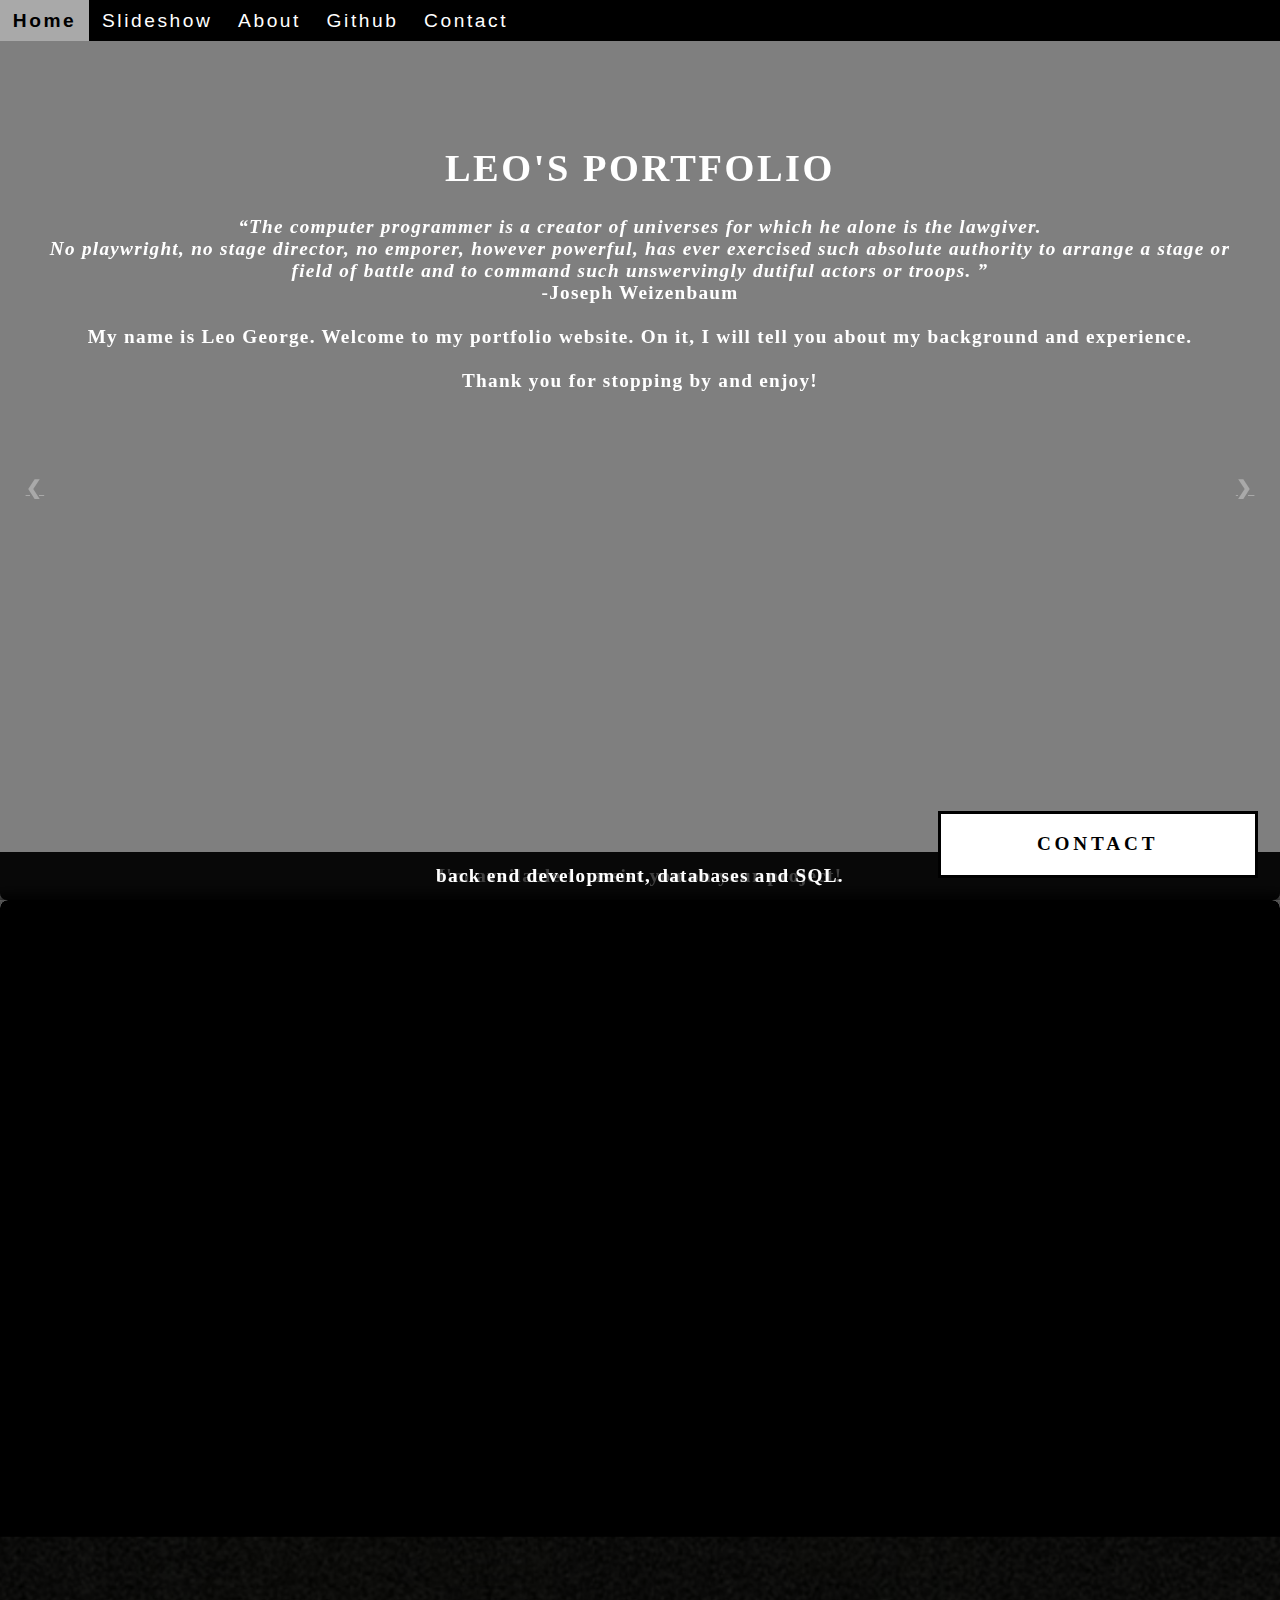
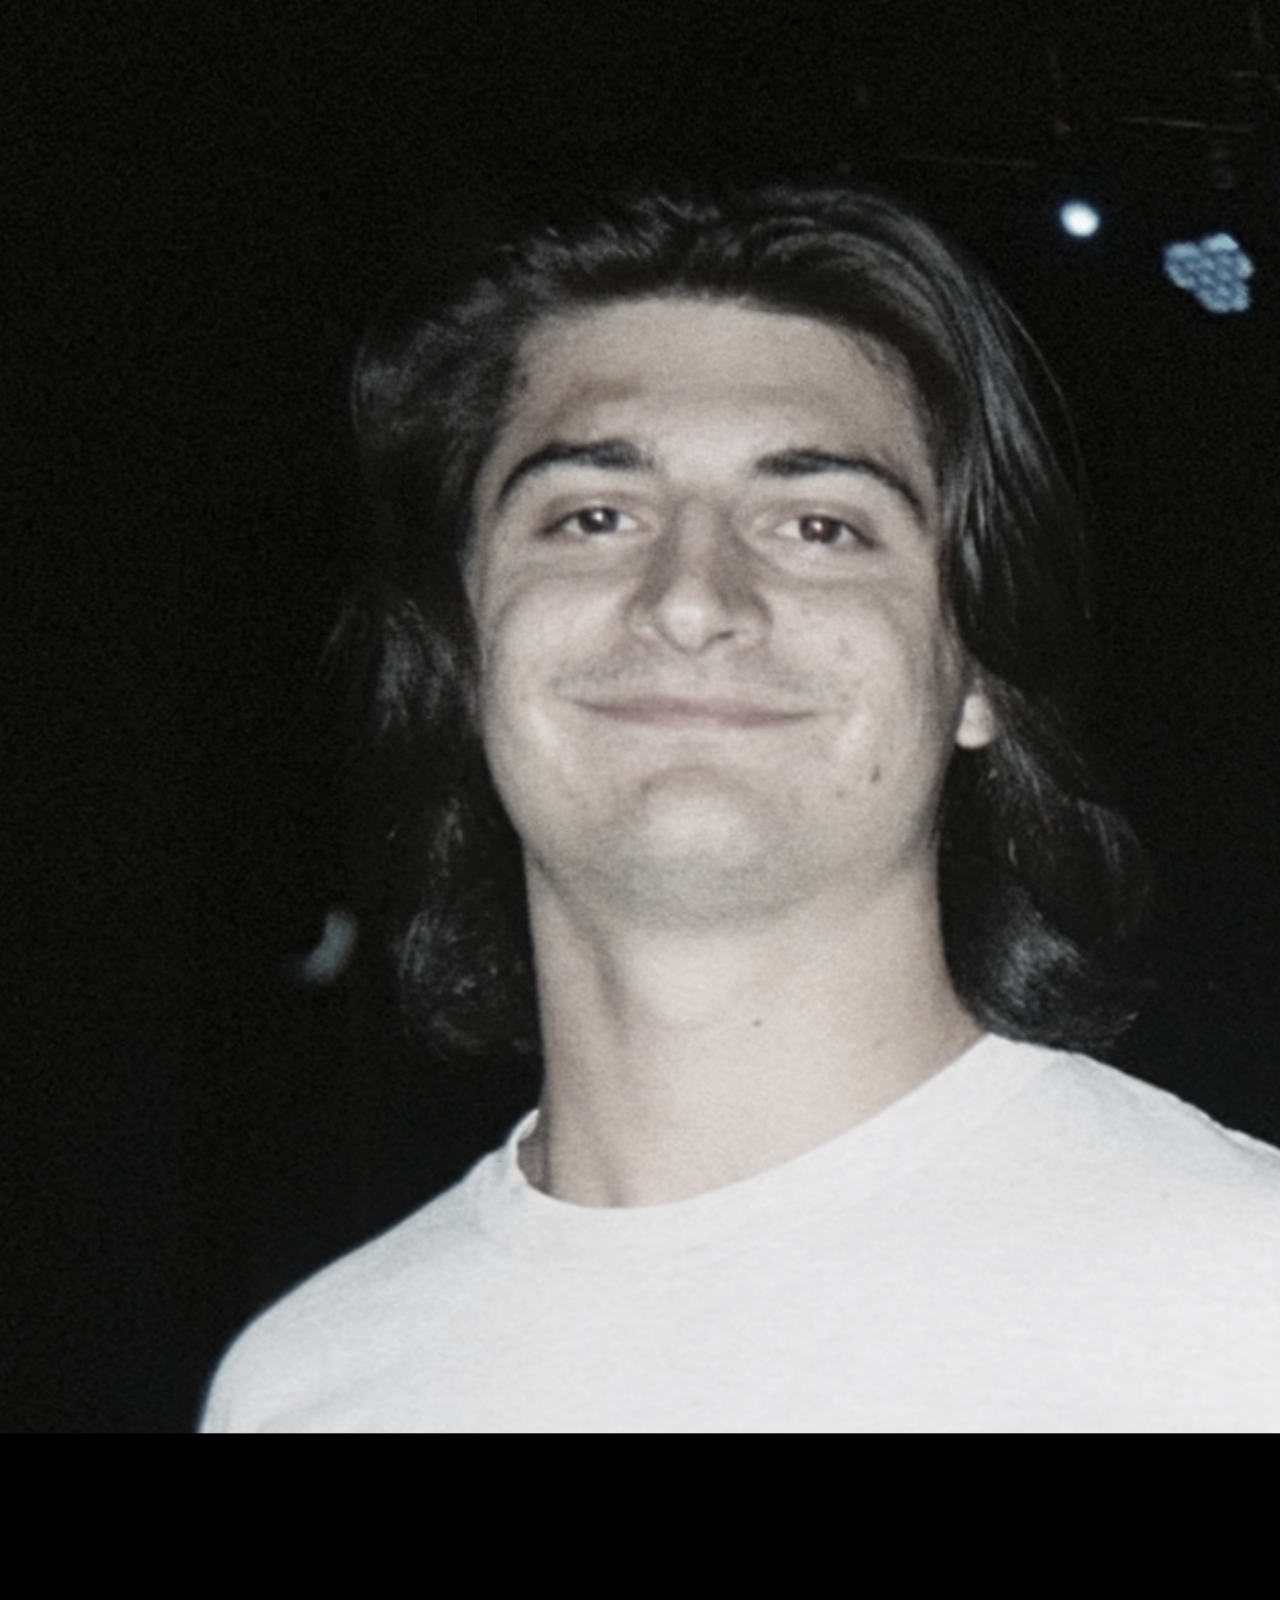
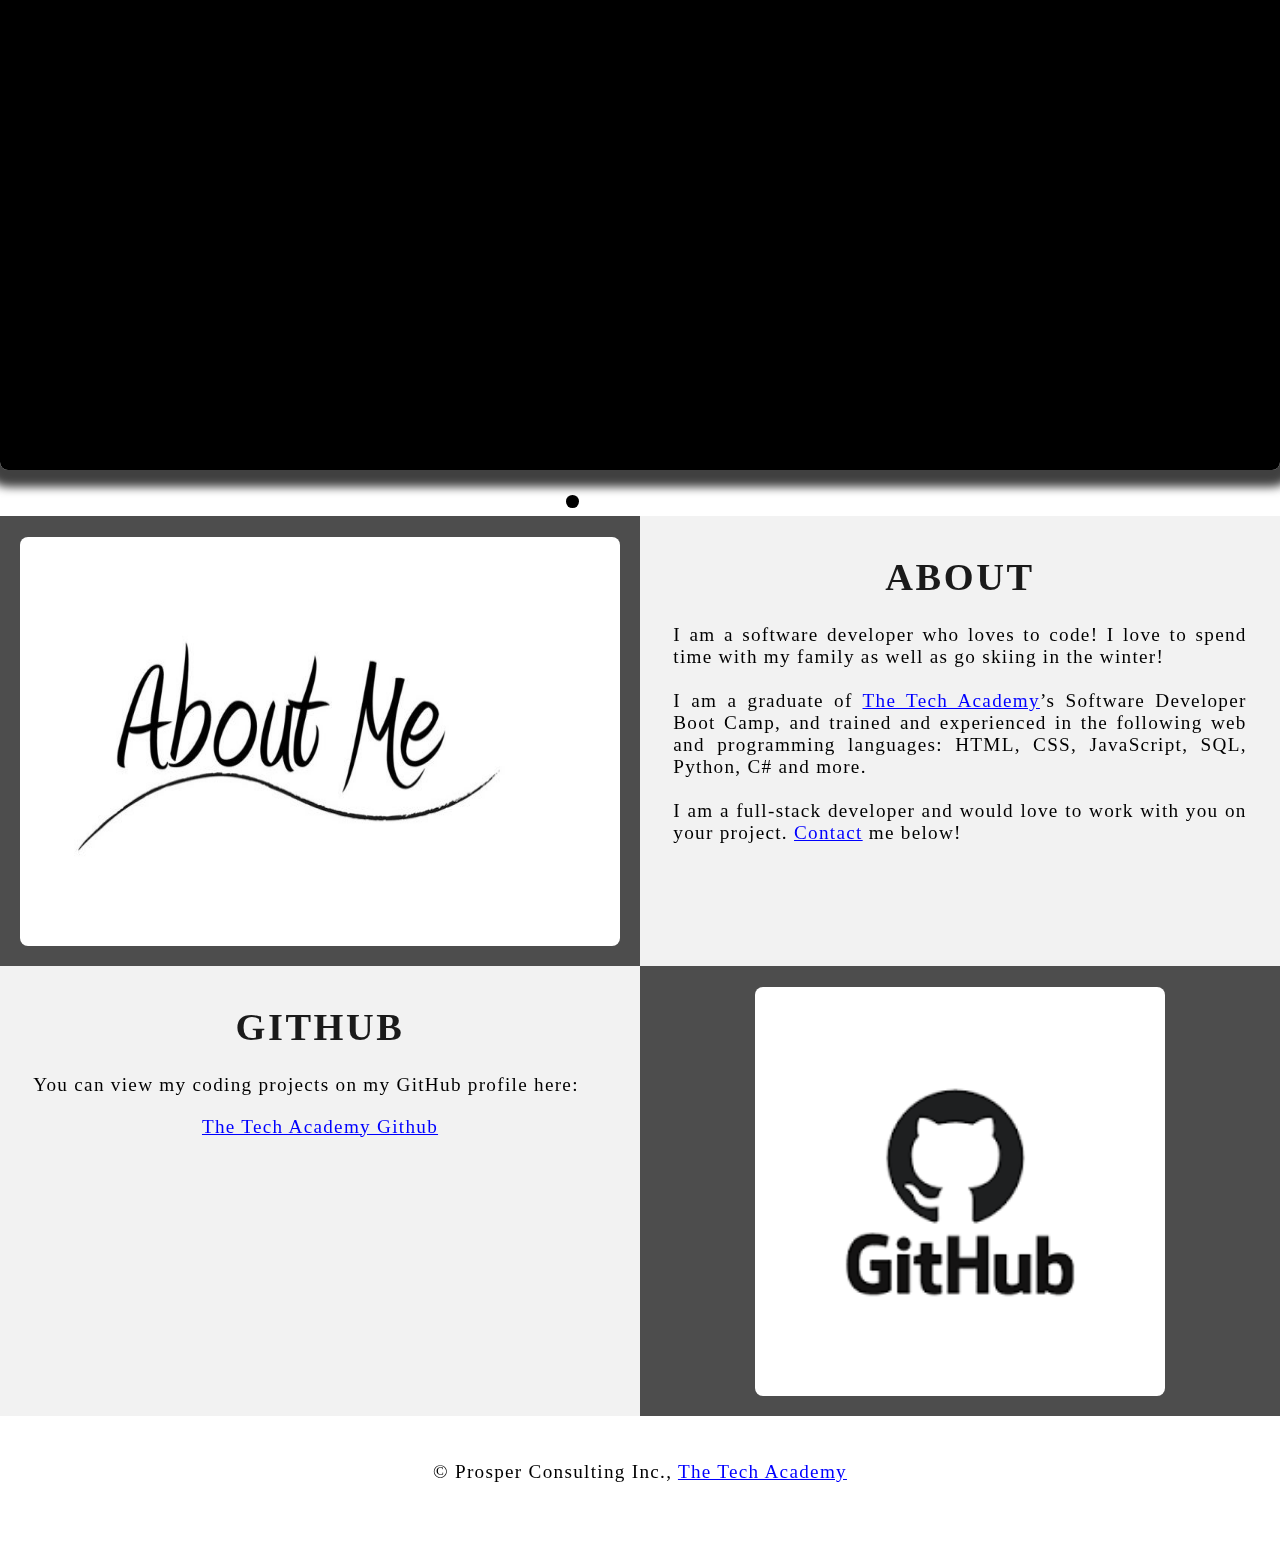
==== commit e4ce399b: "href fixes" ====
--- a/index.html
+++ b/index.html
@@ -6,7 +6,7 @@
         <meta charset="UTF-8">
         <meta name="viewport" content="width=device-width" />
         <title>Leo George</title>
-        <link rel="stylesheet" type="text/css" href="stylesheet/portfolio2.css">
+        <link rel="stylesheet" type="text/css" href="portfolio2.css">
     </head>
 
     <!-----Body-------->
@@ -164,6 +164,7 @@
          <footer>
                  <p class="center">&copy Prosper Consulting Inc., <a href="https://www.learncodinganywhere.com/" target="_blank">The Tech Academy</a></p><br>
          </footer>
-         <script src="JS/sample_portfolio.js"></script>
+         <script src="portfolio2.js"></script>
+
     </body>
-</html>+</html>
--- a/portfolio2.css
+++ b/portfolio2.css
@@ -0,0 +1,454 @@
+/***** GENERAL STYLING *****/
+
+/*Affects entire document */
+html {
+    scroll-behavior: smooth; /*This ensures that the page scrolling is smooth when the buttons on the nav bar is clicked */
+}
+
+/* Body */
+body {
+    margin: 0%; /* This ensures our site displays all the way to the edge of the browser screen */
+    opacity: 1; /* This and transition affect the page loading fade in effect */
+    transition: 3s opacity; /* This causes a 3 second fade in */
+    letter-spacing: .2vw; /* vw is a relative measurement, 1vw is equal to 1% of the viewport width */
+    font-family: Avant Garde, Helvetica;
+    font-size: 1.5vw; 
+    overflow-x: hidden; /* This prevents the horizontal scroll bar from appearing when the quote is hovered over */
+    user-select: none; /* This prevents the text on the webpage from being highlighted by the user */
+}
+
+/* This section contributes to the fade effect for the page that occurs when the page is loaded */
+body.fade-out {
+    opacity: .1; /* This sets the level of opacity at the start of page load */
+}
+
+/* Heading 1 elements */
+h1 {
+    text-transform: uppercase; /*capitalizing all h1 headings */
+    font-family: "Trebuchet MS", Optima; /* Sets the font family of all h1 headings */
+    text-align: center; /* Centering all h1 elements */
+    margin-top: 3%; /* Adds a small margin above h1 elements */
+    color: #1a1a1a; 
+}
+
+/* Heading 1 element hover effect */
+h1:hover {
+    filter: grayscale(5%); /* Adds a slightly gray filter to the h1 headings when hovered over */
+    transform: scale(1.1); /* When the h1 elements are hovered over they increase in size by 1.1 */
+    transition: transform 1s; /* This causes the transformation to last 1 second */
+}
+
+/* Styling for Portfolio Title Text */
+.white-text {
+    color: #fff;/* This is used to change the color of the Portfolio Title text */
+    padding-top: 10vh; /* Adds padding (equal to 10% of the viewport height) to the top of the Portfolio Title text */
+}
+
+/* Paragraph elements */
+p {
+    font-family: Perpetua, Rockwell Extra Bold;
+    text-align: justify; /* This justifies the text within paragraph elements */
+    letter-spacing: .1vw; /* This expands the text slightly */
+    font-size: 1.5vw; /* Relative font sizing equal to 1.5% of the viewport width */
+    padding-left: 1vw; /* Relative padding equal to 1% of the viewport width */
+    padding-right: 1vw; /* Relative padding equal to 1% of the viewport width */
+}
+
+/* Paragraph element hover effect */
+p:hover {
+    transition: transform 1s; /* This makes the transform effect last 1 second */
+	transform: scale(1.01); /* This makes the paragraphs increase slightly in size when hovered over */
+}
+
+/* Center class - this applies to all centered text */
+.center {
+    text-align: center; /* This center aligns the text */
+}
+
+/* Center align elements hover effect - This only affects the quote, github link, and footer */
+.center:hover {
+    transition: transform 2s; /* This makes the transform effect last 2 seconds */
+    transform: scale(1.1); /* This makes the elements with class "center" increase in size by 1.1 when hovered over */
+}
+
+/* Anchor elements */
+a {
+    color: blue; /* This ensures all links are blue */
+    cursor: pointer; /* This ensures all links change the mouse to a pointer when hovered over or clicked */
+    text-decoration: underline; /* This ensures all links are underlined */
+}
+
+/* Quotation elements */
+q {
+    font-style: italic; /* Makes the quote italicized */
+}
+
+/* Image elements */
+img {
+    filter: grayscale(75%); /* This rids our pictures of 75% of their color */
+    border-radius: 8px; /* Gives all images slightly rounded corners */
+    max-width: 100%; /* Ensures all images stay within the width of their container */
+    height: 100%; /* Sets the height of all images */
+    display: block; /* By specifying block display we can ensure our images are able to be centered */
+    margin: auto auto auto auto; /* This centers all images */
+}
+
+/* Image element hover effects */
+img:hover {
+	filter: grayscale(5%);  /* Brings back most of the image's color when hovered over */
+}
+
+/* The @media rule is used in media queries to apply different styles for different media/types of devices */
+/* On screens 576px and smaller the images will be 100px tall and centered vertically in the column */
+@media screen and (max-width: 576px) {
+    img {
+        height: 100px;
+        margin-top: 150px;
+    }
+}
+
+/*Styling for footer element */
+footer {
+    padding: 2%; /* This gives the footer padding that is equal to 2% of the width of the element's area */
+    background-color: white;
+}
+/***** End of General Styling *****/
+
+/***** Navbar Styling *****/
+.Navbar {
+    overflow: hidden; /* This ensures that any content that overflows beyond the boundary of our nav bar is not displayed */
+    background-color: black; /* This colors the navbar black */
+    position: fixed; /* This keeps the navbar at the top of the screen as we scroll */
+    top: 0; /* This ensures no space is displayed above the navbar */
+    width: 100%; /* This makes the navbar span the entire width of the page */
+    z-index: 1; /* This ensures other elements don't display over the navbar */
+    -webkit-animation: moveNav 5s; /* Safari 4.0 - 8.0 */
+    animation: moveNav 5s; /* This makes the moveNav animation last 5 seconds */
+}
+
+/* The animation effect for moving the nav bar in from above the left of the screen on page load */
+@keyframes moveNav {
+    from {left: -100vw;} /* The navbar is starting off screen to the left */
+    to { left: 0vw;} /* This moves the navbar into place on the screen */
+}
+
+/*Navbar Links */
+.Navbar a {
+    float: left; /* This specifies that the text floats on the left on the navbar */
+    display: block; /* This ensures that other text will be displayed on the same line or row, instead of a new line */
+    color: white; /* This is the font color for text on our navbar */
+    padding: .75vw 1vw; /* This adds padding around our text */
+    text-decoration: none; /* This gets rid of the underlines under the text on our navbar */
+    font-family: Avant Garde, Helvetica; /* This specifies the font family for text on our navbar */
+    font-size: 1.5vw; /* This specifies the font size for text on our navbar */
+    text-align: center; /* This centers the text within its container */
+    position: relative; /* This sets the text relative to its normal positioning, allowing us to use the animation below */
+    -webkit-animation: moveNavText 5.75s; /* Animation for Safari 4.0 - 8.0 */
+    animation: moveNavText 5.75s; /* Applies the moveNavText animation for 5.75s */ 
+}
+
+/* The animation effect for moving the nav bar links in from above the top of the screen on page load */
+@keyframes moveNavText {
+    from {top: -100vw;} /* This sets the navbar text 100% above the viewport */
+    to {top: 0vw;} /* This lowers the navbar text onto the navbar */
+}
+
+/* Screens 576px and smaller will display navbar links equally distributed */
+@media screen and (max-width: 576px) {
+    .Navbar a{
+        width: 20%; /* This sets each navbar link to 1/5 of the navbar */
+        font-size: 12px;
+    }
+}
+
+/*Navbar hover effects */
+.Navbar a:hover {
+    background-color: #f4f4f4; /* Defines the background color that will display when you hover over the link */
+    color: black; /* This defines the font color that will display when navbar a elements are hovered over */
+    font-weight: bold; /* This makes the text on the navbar bold when hovered over */
+    cursor: pointer;
+}
+
+/* Navbar home button */
+.Navbar a.active { /* This targets the a element on the navbar with the "active" class */
+    background-color: darkgray;
+}
+/***** End of Navbar Styling *****/
+
+/***** Video Styling *****/
+/* Formatting for background video */
+#Typing_Video {
+    position: fixed; /* This fixes the video to the page */
+    right: 0; /* This ensures there is no space between the edge of the video and the edge of the page */
+    bottom: 0; /* This ensures no space between the edge of the video and the bottom of the page */
+    min-width: 100%; /* This ensures the video is displayed across the full width of the page */
+    z-index: -1; /* This places the video behind the other elements on the page */
+}
+
+/* Screens that are 576px and smaller will not display the background video */
+@media screen and (max-width: 576px) {
+    #Typing_Video {
+        display: none;
+    }
+}
+
+/* Texts over the video */
+.Video_Text {
+    background: rgba(0, 0, 0, 0.5); /* This provides a semi-transparents background for the text to sit over */
+    color: white; /* Makes the font color white */
+    width: 100%; /* Ensures the video-text container fills the width of the video */
+    height: 100vh; /* This ensures the video-text container fills the height of the viewport so that the slideshow is not partially displayed */
+    padding-top: 2vh; /* This adds padding around the video-text container so that the background goes slightly beyond the text */
+    position: relative; /* This sets the text relative to its normal positioning, allowing us to use the animation below */
+    -webkit-animation: moveVideoText 5.75s; /* Animation for Safari 4.0 - 8.0 */
+    animation: moveVideoText 5.75s; /* moveVideoText animation set to 5.75s to match the movenavText animation */
+}
+
+/* This animation effect causes the overlay video text to move up from the bottom of the page upon page load */
+@keyframes moveVideoText {
+    from {top: -100vw;} /* This sets the position of the video text to above the viewport */
+    to {top: 0vw;} /* This moves the video text to the normal positioning on the viewport */
+}
+/***** End of Video Styling *****/
+
+/***** Slideshow Styling *****/
+#Slideshow_Background {
+    background: rgba(255, 255, 255, 0.35); /* This creates a slightly transparent white background that's palced over the video in the background */    
+}
+
+.mySlides{
+    display: none; /* This prevents the images from being displayed, we will use JS to display these */
+}
+
+/* Slideshow section / container */
+#Slideshow_Container {
+    width: 39.5vw; /* Relative sizing of the container for the slidewshow set to 39.5% of the viewport width */
+    height: auto; /* The height of the container is automatically adjusted based on the content it is displaying */
+    padding-top: 4%; /* Adds a small padding to the top of the slideshow container */
+    position: relative; /* This sets the container relative to its normal positioning */
+    margin:auto; /* This will horizontally center the container on the page */
+}
+
+/* Images contained within the slideshow */
+.Slideshow_Images {
+    vertical-align: middle; /* This centers the images vertically within the slideshow container */
+    height: auto; /* The height of the images is automatically adjusted based on the content, ie if your images are different sizes, they will display as different sizes */
+    box-shadow: 0px 5px 10px 12px rgba(0, 0, 0, .75); /* Adds a shadow around the slideshow images */
+    width: 100%; /* The width of the images is automatically adjusted based on the content */
+}
+
+/* Next and previous buttons */
+.Previous, .Next {
+    cursor: pointer; /* Changes the mouse to a pointer when the buttons are selected */
+    position: absolute; /* This makes the next and previous buttons positioned relative to the slideshow container */
+    top: 50%; /* This moves the buttons up in the slideshow container */
+    width: auto; /* The width of the buttons is automatically adjusted based on the content */
+    padding: 2vw; /* Adds padding equal to 2% of the viewport width */
+    color: darkgray; 
+    font-weight: bold;
+    font-size: 1.5vw;
+    border-radius: 0 3px 3px 0; /* Adds a slightly rounded border on the top and bottom right corners */
+    user-select: none; /* This property makes it so that the user cannot highlight the text */
+    transition: 0.6s ease; /* This specifies the details of the hover transition for these elements */
+}
+
+/* Positioning the next button on the right hand side */
+.Next {
+    right: 0; /* This moves the next button to the right side of the slideshow container */
+    border-radius: 3px 0 0 3px; /* This changes the border radius on the next button to the top and bottom left of the button */
+}
+
+/* Hover effect on slide show buttons */
+.Previous:hover, .Next:hover {
+    background-color: rgba(0, 0, 0, 0.8); /* Makes the background of the arrows a transparent gray color */
+    color: white; /* Makes the arrows white when hovered over */
+}
+
+/* Slideshow text */
+.text {
+    color: white; 
+    padding: 1vw;
+    position: absolute; /* This ensures the text is positioned within the image */
+    bottom: 0; /* This property sets the text at the bottom of the image */
+    width: 100%; /* The element covers the full width of the image */
+    text-align: center; /* The text is center aligned within the image */
+    font-family: Perpetua, Rockwell Extra Bold;
+    letter-spacing: .1vw; /* This gives slight spacing between the letters */
+    font-size: 1.5vw; /* Font size is relative to the size of the viewport width */
+    background-color: rgba(0, 0, 0, 0.75); /* Gives a slightly transparent black background */
+    font-weight: bold;
+    border-radius: 0px 0px 7px 7px; /* Gives the text background rounded corners on the bottom left and right corners */
+}
+
+/* Styling of the dots under the slideshow */
+.dot {
+    cursor: pointer; /* The cursor changes to pointer when hovered over the dots */
+    height: 1vw; /* The dots are sized relative to the viewport width */
+    width: 1vw;
+    margin: .25vw; /* adds additional spacing between the dots */ 
+    background-color: white; /* Makes the dots white */
+    border-radius: 50%; /* Makes the dots circles by rounding each corner */
+    display: inline-block; /* Allows the dots to sit next to eachother rather than on a new line */
+    transition: background-color 0.6s ease; /* When clicked on the dots transition to a different color when clicked or hovered over (the affect is defined below) */
+    z-index: 1; /* This ensures the dots will be displayed above any other elements */
+}
+
+/* Hover effect for slideshow dots */
+.active, .dot:hover {
+    background-color: black; /* Sets the color of the dots when active or hovered over */
+}
+
+/* Fading animation for slideshow */
+.fade {
+    animation-name: fade; /* Fade animation is defined below */
+    animation-duration: 1.5s; /* The animation lasts 1.5 seconds */
+    -webkit-animation-name: fade; /* Same as above for Safari 4.0-8.0 */
+    -webkit-animation-duration: 1.5s;
+}
+
+@-webkit-keyframes fade {
+    from {opacity: .4;} /* Image starts transparent */
+    to {opacity: 1;} /* Image ends opaque */
+}
+
+@keyframes fade {
+    from {opacity: .4;} /* Image starts transparent */
+    to {opacity: 1;} /* Image ends opaque */
+}
+/***** End Slideshow Styling *****/
+
+/***** Table Styling -  this section covers the styling of the columns and rows within the table *****/
+* { /*The asterisk is a universal selector that applies this effect to all elements on the page */
+    box-sizing: border-box; /* This creates a box with a border within which we will place most of our text */
+} 
+
+.Column_1 {
+    float: left;
+    width: 50%; /* This ensures the column takes up half of the page width */
+    padding: 1.6%;
+    height: 450px; /* This sets the height of the column to 400px -  this may need to be adjusted depending on the text you enter */
+    background-color: #f2f2f2; /* Sets the background color of the left columns */
+}
+
+/* The @media rule is used in media queries to apply different styles for different media/types of devices */
+/* Screens 576px and smaller will display a scroll bar if the text overflows the column height */
+@media screen and (max-width: 576px) {
+    .Column_1 {
+        overflow: auto;
+    }
+}
+
+.Column_2 {
+    float: left;
+    width: 50%;
+    padding: 1.6%;
+    height: 450px;
+    background-color: #4d4d4d;
+}
+
+/* This inserts something after the content of selected elements (in this case the elements with class "Row") */
+.Row:after {
+	content: ""; /* By leaving this blank, we are allowing the footer (covered lower down) to be displayed - removing it makes the footer overwrite a column */
+	display: table; /* The display property specifies the type of display behavior; the table value tells the browser to treat the element as a table */
+	clear: both; /* This clears any other elements from floating on the left or the right of an element */
+}
+/***** End of Table Styling *****/
+
+/***** Contact Form Styling *****/
+/* Button used to open the contact form - fixed at the bottom of the page */
+.Pop_Up_Button {
+    position: fixed; /* The element is positioned relative to the viewport and stays in the same location no matter what */
+    bottom: 1.75vw; /* Positions the button slightly up from the bottom of the viewport */
+    right: 1.75vw; /* Positions the viewport slightly right from the side of the viewport */
+    width: 25vw; /* Sets the width relative to the viewport width */
+    background-color: white; /* Sets the background color of the button to white */
+    color: black; /* Sets the color of the button text to black */
+    border: solid black; /* This makes a solid black border around the button */
+    cursor: pointer; /* This changes the cursor when hovered over the button to a pointer */
+    -webkit-animation: movePopup 5s; /* Animation for 5 seconds for Safari 4.0-8.0 */
+    animation: movePopup 5s; /* Animation set for 5 seconds */
+}
+
+/* movePopup animation moves the button from off the right side of the screen to its fixed location on the viewport */
+@keyframes movePopup {
+    from {right: -40vw;} 
+    to {right: 1.75vw;}
+}
+
+@-webkit-keyframes movePopup {
+    from {right: -40vw;} 
+    to {right: 1.75vw;}
+}
+
+/* Styling for the contact form */
+.form-popup {
+    border: 3px solid #f0f1f0; /* Creates a solid light gray border around the contact form */
+    z-index: 8; /* This z-index ensures the contact form shows above all other elements on the page */
+    display: none; /* Set the display to none, we will use JavaScript to show the contact form */
+    position: fixed; /* The form stays in the same location no matter what */
+    bottom: .5vw; /* Slightly up from the bottom of the viewport */
+    right: .5vw; /* Slightly in from the right side of the viewport */
+}
+
+/* Form styling */
+.form-container {
+    max-width: 49vw; /* Relative sizing of the form container - 49% of the viewport width */
+    padding: 1vw; /* Adds padding between the form-popup and the form-container */
+    background-color: white; 
+}
+
+/* Input fields */
+.form-container input[type=text] {
+    width: 100%; /* The input boxes completely fill the width of the form-container */
+    padding: .93vw; /* Adds padding to the input boxes */
+    margin: .6vw 0 .6vw 0; /* Adds space between the input boxes and the labels */
+    border: none; /* Removes the border from the input boxes */
+    background: Gainsboro; /* Sets the background color of the input boxes */
+    font-size: 1vw; /* Relative font sizing based on the width of the viewport */
+}
+
+/* General styling for all buttons */
+button {
+    font-family: "Trebuchet MS", Optima;
+    letter-spacing: .3vw; /* Adds slight spacing between the letters */
+    font-size: 1.5vw; /* Relative sizing of text */
+    font-weight: bold; 
+    padding: 1.5vw; /* Adds padding to the text in the button */
+    cursor: pointer; /* Changes the cursor to pointer over button elements */
+    width: 100%; /* Sets the width of the buttons to 100% of their containers */
+    height: auto; /* Allows the height to be resized depending on the content showing */
+}
+
+/* Hover effect for contact and submit buttons */
+button:hover, .form-container .btn:hover {
+    color: white; /* This makes the text in the buttons white when hovered over */
+    background-color: black; /* The background of the button changes to black when hovered over */
+    transition-duration: 1s; /* This makes the transition last 1 second */
+    -webkit-transition-duration: 1s; /* For Safari 4.0-8.0 */
+    border-color: silver; /* The border turns silver when the button is hovered over */
+}
+
+/* Submit button */
+.form-container .btn {
+    background-color: white; 
+    color: black;
+    border-color: black;
+    margin-bottom: 1vh; /* Adds space between the submit button and the close button */
+}
+
+/* Close button */
+.form-container .cancel {
+    background-color: black;
+    color: white;
+    border-color: gray;
+}
+
+/* Styling for close button on hover */
+.form-container .cancel:hover {
+    color: white;
+    background-color: darkred;
+    transition-duration: 1s;
+    -webkit-transition-duration: 1s;
+    border-color: black;
+}
+/***** End of Contact Form Styling *****/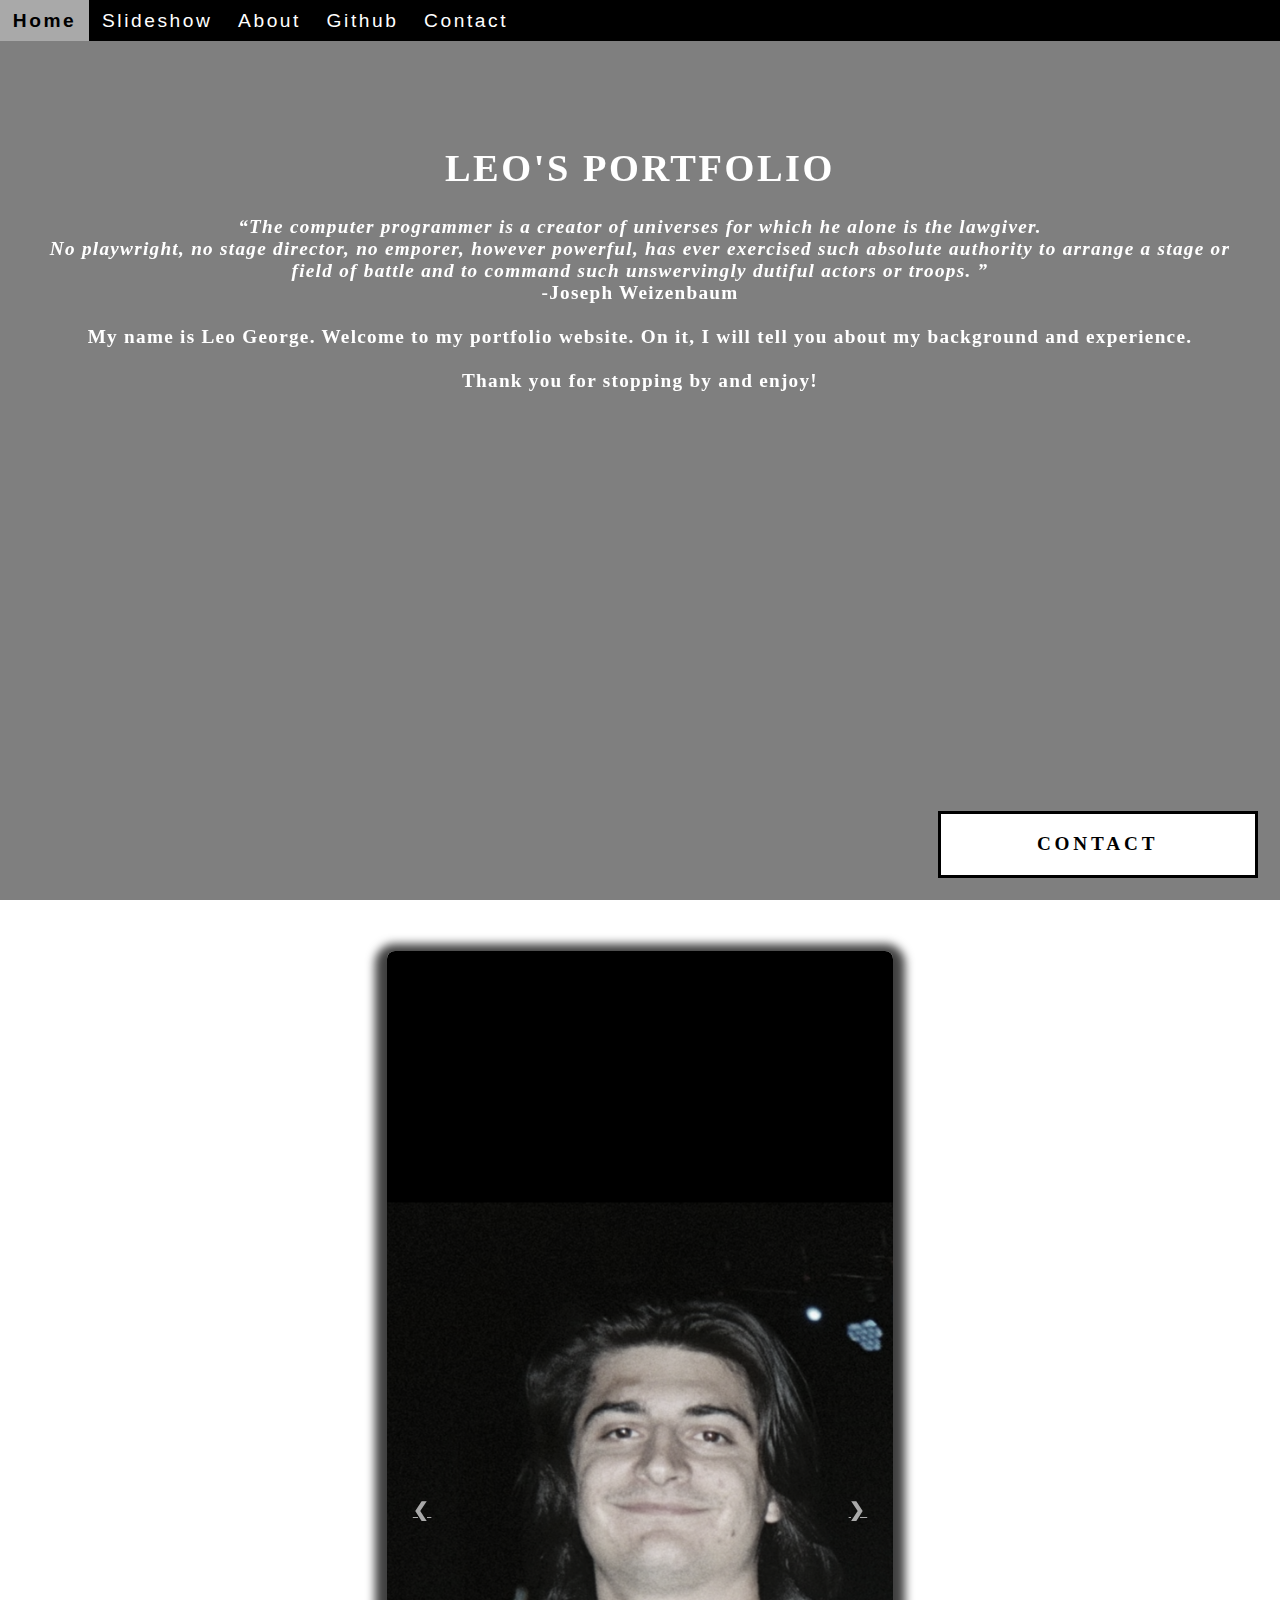
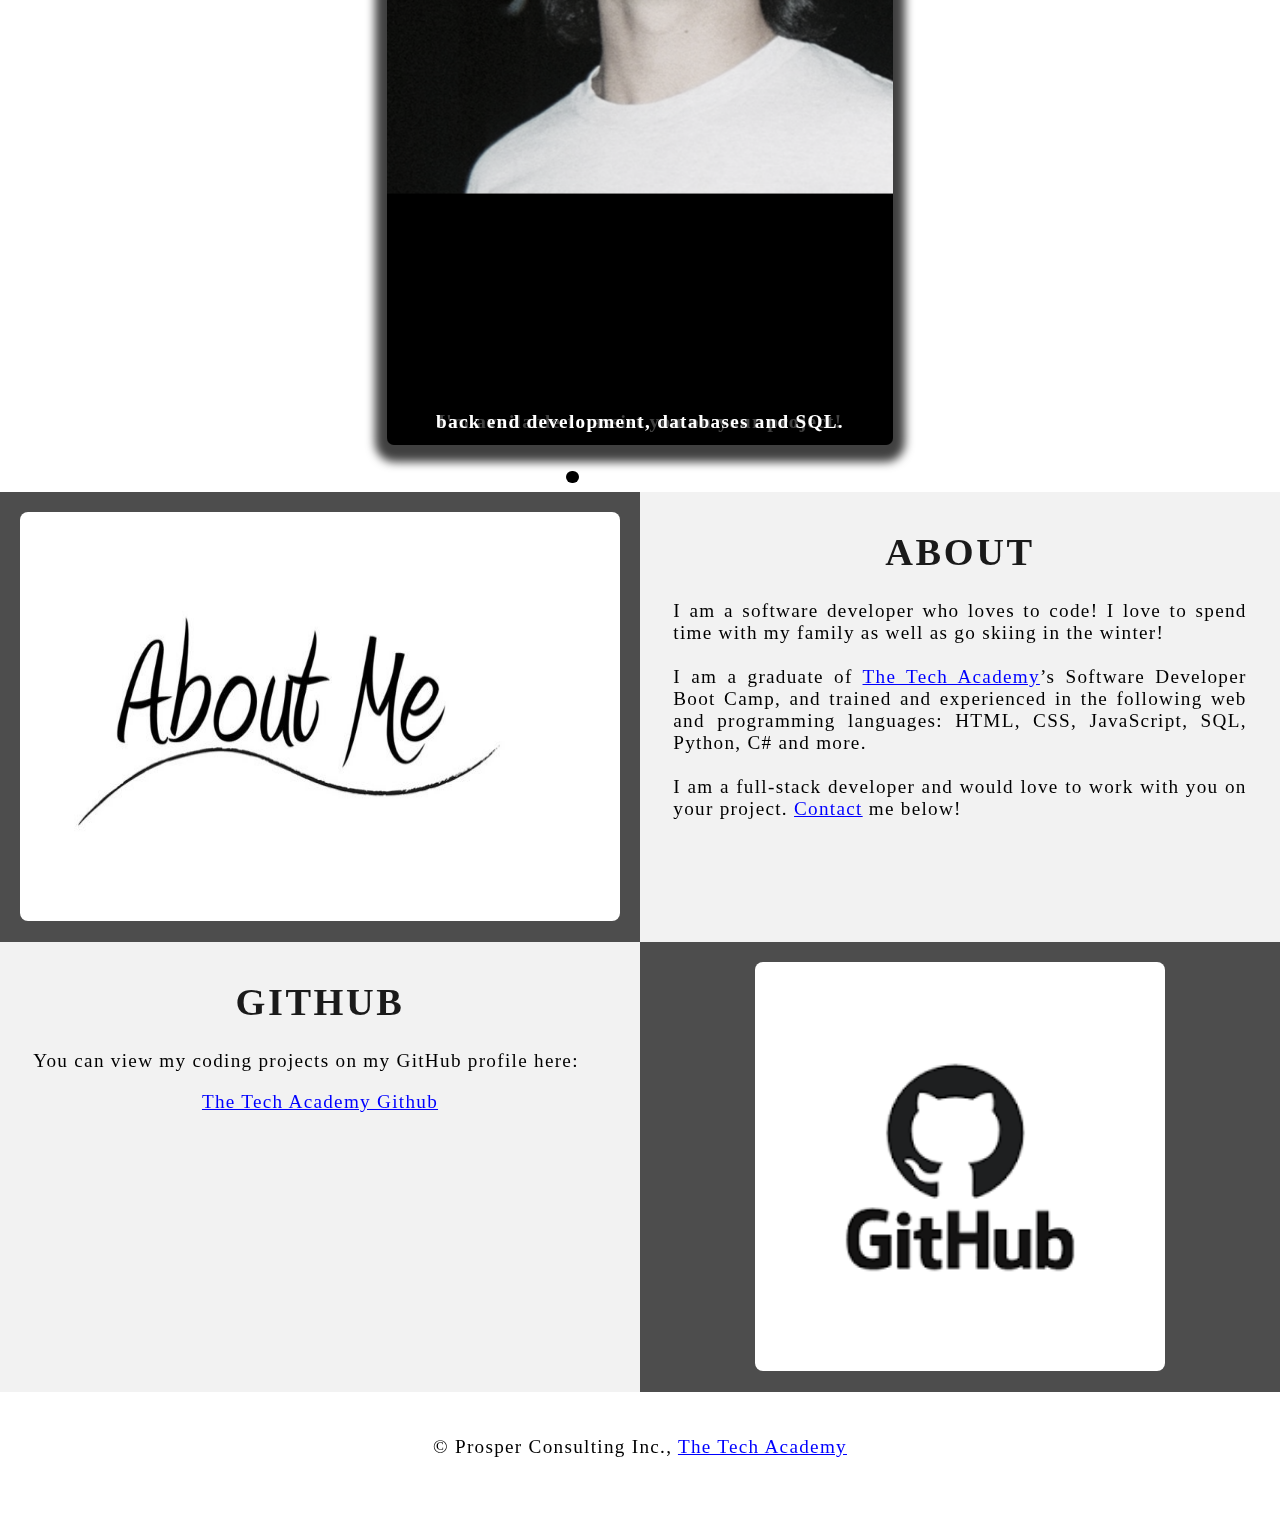
==== commit 9bed1f1d: "fixes" ====
--- a/index.html
+++ b/index.html
@@ -55,7 +55,7 @@
         <!------Slideshow section added---------->
         <div id="Slideshow">
             <div id="Slideshow_Background">
-                <div id="SLideshow_Container">
+                <div id="Slideshow_Container">
                     <!---Slide 1 of 6--->
                     <div class="mySlides fade">
                         <img class="Slideshow_Images" src="p2images/personalpic2.png" alt="Picture of myself">
@@ -73,13 +73,13 @@
                     </div>
                     <!-- Slide 4 of 6 -->
                     <div class="mySlides fade">
-                        <img class="Slideshow_Images" src="p2images/c#.png" alt="Picture of C#">
+                        <img class="Slideshow_Images" src="p2images/csharp.png" alt="Picture of C#">
                     </div>
                     <!-- Slide 5 of 6 -->
                     <div class="mySlides fade">
                         <img class="Slideshow_Images" src="p2images/sql.png" alt="Picture of SQL">
                 </div>
-                <div class="text">back end development, databases and SQL.</div>
+                <div class="text">back end development, databases and SQL.
                     </div>
                     <!-- Slide 6 of 6 -->
                     <div class="mySlides fade">
